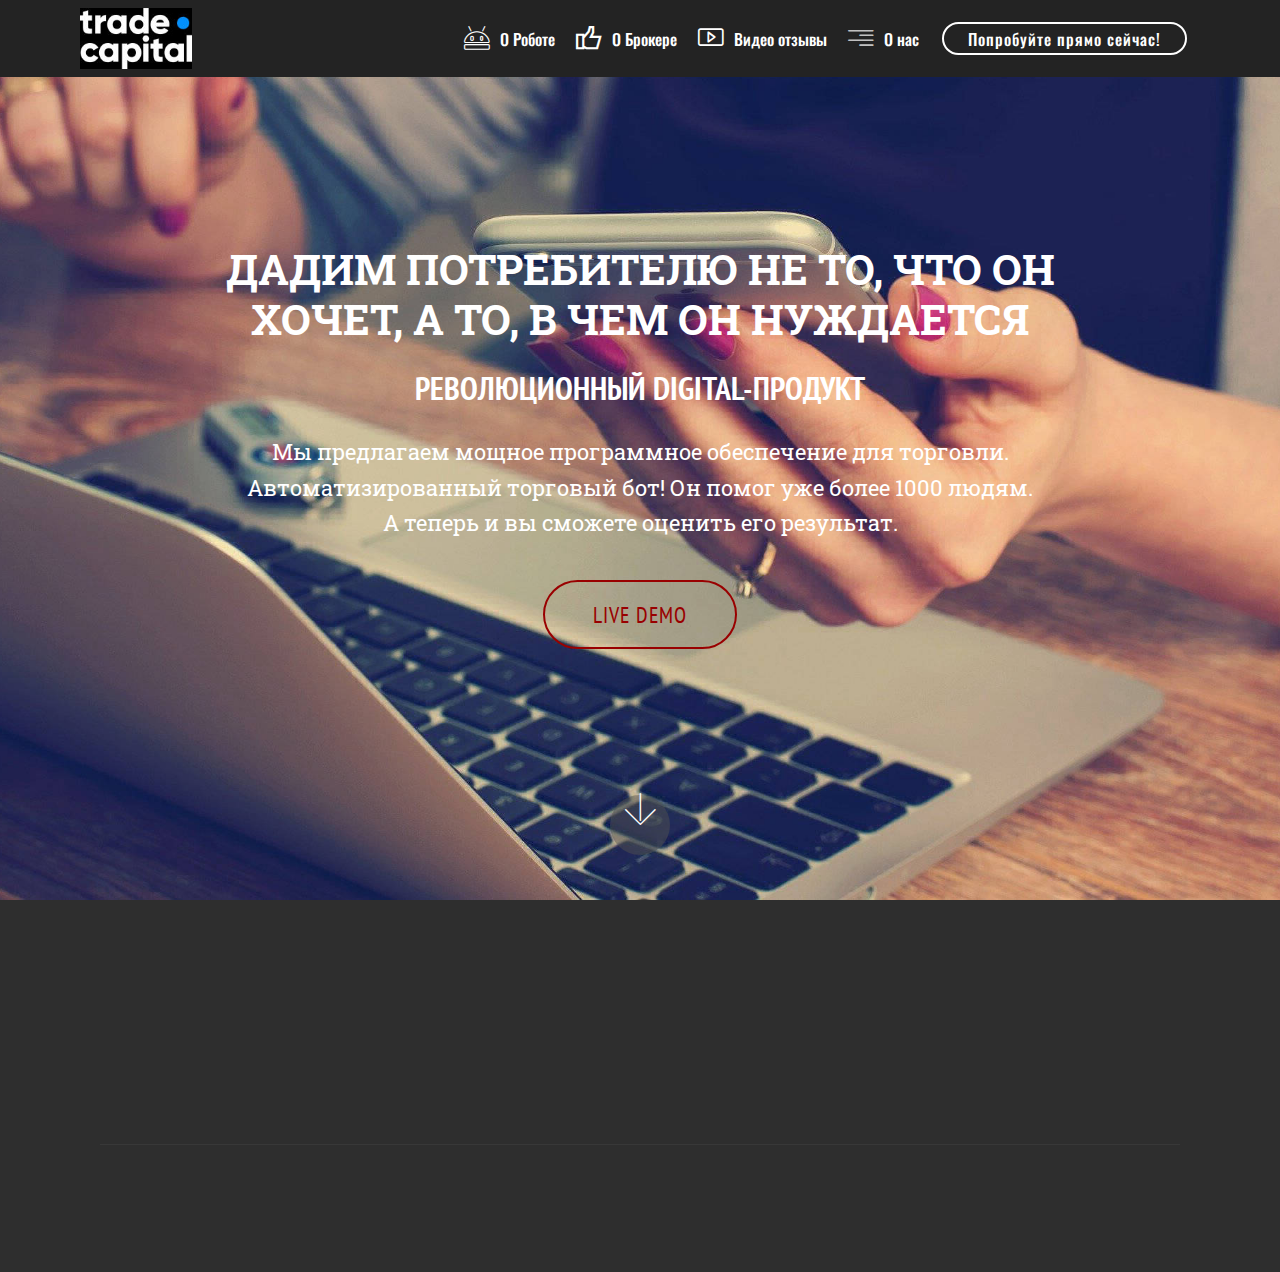
==== index.html @ 6e59c7d1 "create github pages" ====
<!DOCTYPE html>
<html  >
<head>
  <!-- Site made with Mobirise Website Builder v4.12.4, https://mobirise.com -->
  <meta charset="UTF-8">
  <meta http-equiv="X-UA-Compatible" content="IE=edge">
  <meta name="generator" content="Mobirise v4.12.4, mobirise.com">
  <meta name="viewport" content="width=device-width, initial-scale=1, minimum-scale=1">
  <link rel="shortcut icon" href="assets/images/photo-2020-07-11-23-34-25-128x70-3.png" type="image/x-icon">
  <meta name="description" content="">
  
  
  <title>Home</title>
  <link rel="stylesheet" href="assets/web/assets/mobirise-icons2/mobirise2.css">
  <link rel="stylesheet" href="assets/web/assets/mobirise-icons/mobirise-icons.css">
  <link rel="stylesheet" href="assets/web/assets/mobirise-icons-bold/mobirise-icons-bold.css">
  <link rel="stylesheet" href="assets/bootstrap/css/bootstrap.min.css">
  <link rel="stylesheet" href="assets/bootstrap/css/bootstrap-grid.min.css">
  <link rel="stylesheet" href="assets/bootstrap/css/bootstrap-reboot.min.css">
  <link rel="stylesheet" href="assets/animatecss/animate.min.css">
  <link rel="stylesheet" href="assets/tether/tether.min.css">
  <link rel="stylesheet" href="assets/dropdown/css/style.css">
  <link rel="stylesheet" href="assets/socicon/css/styles.css">
  <link rel="stylesheet" href="assets/theme/css/style.css">
  <link rel="preload" as="style" href="assets/mobirise/css/mbr-additional.css"><link rel="stylesheet" href="assets/mobirise/css/mbr-additional.css" type="text/css">
  
  
  
</head>
<body>
  <section class="menu cid-s4uQHjiRHX" once="menu" id="menu1-58">

    

    <nav class="navbar navbar-expand beta-menu navbar-dropdown align-items-center navbar-fixed-top navbar-toggleable-sm">
        <button class="navbar-toggler navbar-toggler-right" type="button" data-toggle="collapse" data-target="#navbarSupportedContent" aria-controls="navbarSupportedContent" aria-expanded="false" aria-label="Toggle navigation">
            <div class="hamburger">
                <span></span>
                <span></span>
                <span></span>
                <span></span>
            </div>
        </button>
        <div class="menu-logo">
            <div class="navbar-brand">
                <span class="navbar-logo">
                    <a href="TradeCapitalBot.html">
                         <img src="assets/images/photo-2020-07-12-11-11-20-164x89.jpg" alt="Mobirise" title="" style="height: 3.8rem;">
                    </a>
                </span>
                
            </div>
        </div>
        <div class="collapse navbar-collapse" id="navbarSupportedContent">
            <ul class="navbar-nav nav-dropdown" data-app-modern-menu="true"><li class="nav-item"><a class="nav-link link text-white display-4" href="О роботе.html" aria-expanded="false"><span class="mbri-android mbr-iconfont mbr-iconfont-btn" style="color: rgb(255, 255, 255);"></span>О Роботе</a></li><li class="nav-item"><a class="nav-link link text-white display-4" href="О Брокере.html" aria-expanded="false"><span class="mobi-mbri mobi-mbri-like mbr-iconfont mbr-iconfont-btn" style="color: rgb(255, 255, 255);"></span>О Брокере</a></li><li class="nav-item"><a class="nav-link link text-white display-4" href="Видео отзывы.html" aria-expanded="false"><span class="mbrib-video mbr-iconfont mbr-iconfont-btn"></span>Видео отзывы</a></li><li class="nav-item"><a class="nav-link link text-white display-4" href="о нас.html" aria-expanded="false"><span class="mbrib-align-right mbr-iconfont mbr-iconfont-btn" style="color: rgb(193, 193, 193);"></span>
                        
                        О нас</a></li></ul>
            <div class="navbar-buttons mbr-section-btn"><a class="btn btn-sm btn-white-outline display-4" href="https://t.me/Anton_Invest89">
                    
                    Попробуйте прямо сейчас!
                </a></div>
        </div>
    </nav>
</section>

<section class="engine"><a href="https://mobirise.info/k">develop your own website</a></section><section class="cid-qTkA127IK8 mbr-fullscreen" id="header2-1">

    

    

    <div class="container align-center">
        <div class="row justify-content-md-center">
            <div class="mbr-white col-md-10">
                <h1 class="mbr-section-title mbr-bold pb-3 mbr-fonts-style display-1">ДАДИМ ПОТРЕБИТЕЛЮ НЕ ТО, ЧТО ОН ХОЧЕТ, А ТО, В ЧЕМ ОН НУЖДАЕТСЯ<br></h1>
                <h3 class="mbr-section-subtitle align-center mbr-light pb-3 mbr-fonts-style display-2"><strong>РЕВОЛЮЦИОННЫЙ DIGITAL-ПРОДУКТ</strong></h3>
                <p class="mbr-text pb-3 mbr-fonts-style display-5">Мы предлагаем мощное программное обеспечение для торговли. Автоматизированный торговый бот! Он помог уже более 1000 людям.
<br>А теперь и вы сможете оценить его результат.</p>
                <div class="mbr-section-btn"><a class="btn btn-md btn-secondary-outline display-7" href="https://mobirise.com">LIVE DEMO</a></div>
            </div>
        </div>
    </div>
    <div class="mbr-arrow hidden-sm-down" aria-hidden="true">
        <a href="#next">
            <i class="mbri-down mbr-iconfont"></i>
        </a>
    </div>
</section>

<section class="cid-qTkAaeaxX5" id="footer1-2">

    

    

    <div class="container">
        <div class="media-container-row content text-white">
            <div class="col-12 col-md-3">
                <div class="media-wrap">
                    <a href="https://mobirise.com/">
                        <img src="assets/images/logo2.png" alt="Mobirise">
                    </a>
                </div>
            </div>
            <div class="col-12 col-md-3 mbr-fonts-style display-7">
                <h5 class="pb-3">
                    Address
                </h5>
                <p class="mbr-text">
                    1234 Street Name
                    <br>City, AA 99999
                </p>
            </div>
            <div class="col-12 col-md-3 mbr-fonts-style display-7">
                <h5 class="pb-3">
                    Contacts
                </h5>
                <p class="mbr-text">
                    Email: support@mobirise.com
                    <br>Phone: +1 (0) 000 0000 001
                    <br>Fax: +1 (0) 000 0000 002
                </p>
            </div>
            <div class="col-12 col-md-3 mbr-fonts-style display-7">
                <h5 class="pb-3">
                    Links
                </h5>
                <p class="mbr-text">
                    <a class="text-primary" href="https://mobirise.com/">Website builder</a>
                    <br><a class="text-primary" href="https://mobirise.com/mobirise-free-win.zip">Download for Windows</a>
                    <br><a class="text-primary" href="https://mobirise.com/mobirise-free-mac.zip">Download for Mac</a>
                </p>
            </div>
        </div>
        <div class="footer-lower">
            <div class="media-container-row">
                <div class="col-sm-12">
                    <hr>
                </div>
            </div>
            <div class="media-container-row mbr-white">
                <div class="col-sm-6 copyright">
                    <p class="mbr-text mbr-fonts-style display-7">
                        © Copyright 2020 Mobirise - All Rights Reserved
                    </p>
                </div>
                <div class="col-md-6">
                    <div class="social-list align-right">
                        <div class="soc-item">
                            <a href="https://twitter.com/mobirise" target="_blank">
                                <span class="socicon-twitter socicon mbr-iconfont mbr-iconfont-social"></span>
                            </a>
                        </div>
                        <div class="soc-item">
                            <a href="https://www.facebook.com/pages/Mobirise/1616226671953247" target="_blank">
                                <span class="socicon-facebook socicon mbr-iconfont mbr-iconfont-social"></span>
                            </a>
                        </div>
                        <div class="soc-item">
                            <a href="https://www.youtube.com/c/mobirise" target="_blank">
                                <span class="socicon-youtube socicon mbr-iconfont mbr-iconfont-social"></span>
                            </a>
                        </div>
                        <div class="soc-item">
                            <a href="https://instagram.com/mobirise" target="_blank">
                                <span class="socicon-instagram socicon mbr-iconfont mbr-iconfont-social"></span>
                            </a>
                        </div>
                        <div class="soc-item">
                            <a href="https://plus.google.com/u/0/+Mobirise" target="_blank">
                                <span class="socicon-googleplus socicon mbr-iconfont mbr-iconfont-social"></span>
                            </a>
                        </div>
                        <div class="soc-item">
                            <a href="https://www.behance.net/Mobirise" target="_blank">
                                <span class="socicon-behance socicon mbr-iconfont mbr-iconfont-social"></span>
                            </a>
                        </div>
                    </div>
                </div>
            </div>
        </div>
    </div>
</section>


  <script src="assets/web/assets/jquery/jquery.min.js"></script>
  <script src="assets/popper/popper.min.js"></script>
  <script src="assets/bootstrap/js/bootstrap.min.js"></script>
  <script src="assets/tether/tether.min.js"></script>
  <script src="assets/dropdown/js/nav-dropdown.js"></script>
  <script src="assets/dropdown/js/navbar-dropdown.js"></script>
  <script src="assets/touchswipe/jquery.touch-swipe.min.js"></script>
  <script src="assets/smoothscroll/smooth-scroll.js"></script>
  <script src="assets/viewportchecker/jquery.viewportchecker.js"></script>
  <script src="assets/theme/js/script.js"></script>
  
  
  <input name="animation" type="hidden">
  </body>
</html>
---- assets/web/assets/mobirise-icons2/mobirise2.css ----
@font-face {
  font-family: 'Moririse2';
  font-display: swap;
  src:  url('mobirise2.eot?f2bix4');
  src:  url('mobirise2.eot?f2bix4#iefix') format('embedded-opentype'),
    url('mobirise2.ttf?f2bix4') format('truetype'),
    url('mobirise2.woff?f2bix4') format('woff'),
    url('mobirise2.svg?f2bix4#mobirise2') format('svg');
  font-weight: normal;
  font-style: normal;
}

[class^="mobi-"], [class*=" mobi-"] {
  /* use !important to prevent issues with browser extensions that change fonts */
  font-family: 'Moririse2' !important;
  speak: none;
  font-style: normal;
  font-weight: normal;
  font-variant: normal;
  text-transform: none;
  line-height: 1;

  /* Better Font Rendering =========== */
  -webkit-font-smoothing: antialiased;
  -moz-osx-font-smoothing: grayscale;
}

.mobi-mbri-add-submenu:before {
  content: "\e900";
}
.mobi-mbri-alert:before {
  content: "\e901";
}
.mobi-mbri-align-center:before {
  content: "\e902";
}
.mobi-mbri-align-justify:before {
  content: "\e903";
}
.mobi-mbri-align-left:before {
  content: "\e904";
}
.mobi-mbri-align-right:before {
  content: "\e905";
}
.mobi-mbri-android:before {
  content: "\e906";
}
.mobi-mbri-apple:before {
  content: "\e907";
}
.mobi-mbri-arrow-down:before {
  content: "\e908";
}
.mobi-mbri-arrow-next:before {
  content: "\e909";
}
.mobi-mbri-arrow-prev:before {
  content: "\e90a";
}
.mobi-mbri-arrow-up:before {
  content: "\e90b";
}
.mobi-mbri-bold:before {
  content: "\e90c";
}
.mobi-mbri-bookmark:before {
  content: "\e90d";
}
.mobi-mbri-bootstrap:before {
  content: "\e90e";
}
.mobi-mbri-briefcase:before {
  content: "\e90f";
}
.mobi-mbri-browse:before {
  content: "\e910";
}
.mobi-mbri-bulleted-list:before {
  content: "\e911";
}
.mobi-mbri-calendar:before {
  content: "\e912";
}
.mobi-mbri-camera:before {
  content: "\e913";
}
.mobi-mbri-cart-add:before {
  content: "\e914";
}
.mobi-mbri-cart-full:before {
  content: "\e915";
}
.mobi-mbri-cash:before {
  content: "\e916";
}
.mobi-mbri-change-style:before {
  content: "\e917";
}
.mobi-mbri-chat:before {
  content: "\e918";
}
.mobi-mbri-clock:before {
  content: "\e919";
}
.mobi-mbri-close:before {
  content: "\e91a";
}
.mobi-mbri-cloud:before {
  content: "\e91b";
}
.mobi-mbri-code:before {
  content: "\e91c";
}
.mobi-mbri-contact-form:before {
  content: "\e91d";
}
.mobi-mbri-credit-card:before {
  content: "\e91e";
}
.mobi-mbri-cursor-click:before {
  content: "\e91f";
}
.mobi-mbri-cust-feedback:before {
  content: "\e920";
}
.mobi-mbri-database:before {
  content: "\e921";
}
.mobi-mbri-delivery:before {
  content: "\e922";
}
.mobi-mbri-desktop:before {
  content: "\e923";
}
.mobi-mbri-devices:before {
  content: "\e924";
}
.mobi-mbri-down:before {
  content: "\e925";
}
.mobi-mbri-download-2:before {
  content: "\e926";
}
.mobi-mbri-download:before {
  content: "\e927";
}
.mobi-mbri-drag-n-drop-2:before {
  content: "\e928";
}
.mobi-mbri-drag-n-drop:before {
  content: "\e929";
}
.mobi-mbri-edit-2:before {
  content: "\e92a";
}
.mobi-mbri-edit:before {
  content: "\e92b";
}
.mobi-mbri-error:before {
  content: "\e92c";
}
.mobi-mbri-extension:before {
  content: "\e92d";
}
.mobi-mbri-features:before {
  content: "\e92e";
}
.mobi-mbri-file:before {
  content: "\e92f";
}
.mobi-mbri-flag:before {
  content: "\e930";
}
.mobi-mbri-folder:before {
  content: "\e931";
}
.mobi-mbri-gift:before {
  content: "\e932";
}
.mobi-mbri-github:before {
  content: "\e933";
}
.mobi-mbri-globe-2:before {
  content: "\e934";
}
.mobi-mbri-globe:before {
  content: "\e935";
}
.mobi-mbri-growing-chart:before {
  content: "\e936";
}
.mobi-mbri-hearth:before {
  content: "\e937";
}
.mobi-mbri-help:before {
  content: "\e938";
}
.mobi-mbri-home:before {
  content: "\e939";
}
.mobi-mbri-hot-cup:before {
  content: "\e93a";
}
.mobi-mbri-idea:before {
  content: "\e93b";
}
.mobi-mbri-image-gallery:before {
  content: "\e93c";
}
.mobi-mbri-image-slider:before {
  content: "\e93d";
}
.mobi-mbri-info:before {
  content: "\e93e";
}
.mobi-mbri-italic:before {
  content: "\e93f";
}
.mobi-mbri-key:before {
  content: "\e940";
}
.mobi-mbri-laptop:before {
  content: "\e941";
}
.mobi-mbri-layers:before {
  content: "\e942";
}
.mobi-mbri-left-right:before {
  content: "\e943";
}
.mobi-mbri-left:before {
  content: "\e944";
}
.mobi-mbri-letter:before {
  content: "\e945";
}
.mobi-mbri-like:before {
  content: "\e946";
}
.mobi-mbri-link:before {
  content: "\e947";
}
.mobi-mbri-lock:before {
  content: "\e948";
}
.mobi-mbri-login:before {
  content: "\e949";
}
.mobi-mbri-logout:before {
  content: "\e94a";
}
.mobi-mbri-magic-stick:before {
  content: "\e94b";
}
.mobi-mbri-map-pin:before {
  content: "\e94c";
}
.mobi-mbri-menu:before {
  content: "\e94d";
}
.mobi-mbri-mobile-2:before {
  content: "\e94e";
}
.mobi-mbri-mobile-horizontal:before {
  content: "\e94f";
}
.mobi-mbri-mobile:before {
  content: "\e950";
}
.mobi-mbri-mobirise:before {
  content: "\e951";
}
.mobi-mbri-more-horizontal:before {
  content: "\e952";
}
.mobi-mbri-more-vertical:before {
  content: "\e953";
}
.mobi-mbri-music:before {
  content: "\e954";
}
.mobi-mbri-new-file:before {
  content: "\e955";
}
.mobi-mbri-numbered-list:before {
  content: "\e956";
}
.mobi-mbri-opened-folder:before {
  content: "\e957";
}
.mobi-mbri-pages:before {
  content: "\e958";
}
.mobi-mbri-paper-plane:before {
  content: "\e959";
}
.mobi-mbri-paperclip:before {
  content: "\e95a";
}
.mobi-mbri-phone:before {
  content: "\e95b";
}
.mobi-mbri-photo:before {
  content: "\e95c";
}
.mobi-mbri-photos:before {
  content: "\e95d";
}
.mobi-mbri-pin:before {
  content: "\e95e";
}
.mobi-mbri-play:before {
  content: "\e95f";
}
.mobi-mbri-plus:before {
  content: "\e960";
}
.mobi-mbri-preview:before {
  content: "\e961";
}
.mobi-mbri-print:before {
  content: "\e962";
}
.mobi-mbri-protect:before {
  content: "\e963";
}
.mobi-mbri-question:before {
  content: "\e964";
}
.mobi-mbri-quote-left:before {
  content: "\e965";
}
.mobi-mbri-quote-right:before {
  content: "\e966";
}
.mobi-mbri-redo:before {
  content: "\e967";
}
.mobi-mbri-refresh:before {
  content: "\e968";
}
.mobi-mbri-responsive-2:before {
  content: "\e969";
}
.mobi-mbri-responsive:before {
  content: "\e96a";
}
.mobi-mbri-right:before {
  content: "\e96b";
}
.mobi-mbri-rocket:before {
  content: "\e96c";
}
.mobi-mbri-sad-face:before {
  content: "\e96d";
}
.mobi-mbri-sale:before {
  content: "\e96e";
}
.mobi-mbri-save:before {
  content: "\e96f";
}
.mobi-mbri-search:before {
  content: "\e970";
}
.mobi-mbri-setting-2:before {
  content: "\e971";
}
.mobi-mbri-setting-3:before {
  content: "\e972";
}
.mobi-mbri-setting:before {
  content: "\e973";
}
.mobi-mbri-share:before {
  content: "\e974";
}
.mobi-mbri-shopping-bag:before {
  content: "\e975";
}
.mobi-mbri-shopping-basket:before {
  content: "\e976";
}
.mobi-mbri-shopping-cart:before {
  content: "\e977";
}
.mobi-mbri-sites:before {
  content: "\e978";
}
.mobi-mbri-smile-face:before {
  content: "\e979";
}
.mobi-mbri-speed:before {
  content: "\e97a";
}
.mobi-mbri-star:before {
  content: "\e97b";
}
.mobi-mbri-success:before {
  content: "\e97c";
}
.mobi-mbri-sun:before {
  content: "\e97d";
}
.mobi-mbri-sun2:before {
  content: "\e97e";
}
.mobi-mbri-tablet-vertical:before {
  content: "\e97f";
}
.mobi-mbri-tablet:before {
  content: "\e980";
}
.mobi-mbri-target:before {
  content: "\e981";
}
.mobi-mbri-timer:before {
  content: "\e982";
}
.mobi-mbri-to-ftp:before {
  content: "\e983";
}
.mobi-mbri-to-local-drive:before {
  content: "\e984";
}
.mobi-mbri-touch-swipe:before {
  content: "\e985";
}
.mobi-mbri-touch:before {
  content: "\e986";
}
.mobi-mbri-trash:before {
  content: "\e987";
}
.mobi-mbri-underline:before {
  content: "\e988";
}
.mobi-mbri-undo:before {
  content: "\e989";
}
.mobi-mbri-unlink:before {
  content: "\e98a";
}
.mobi-mbri-unlock:before {
  content: "\e98b";
}
.mobi-mbri-up-down:before {
  content: "\e98c";
}
.mobi-mbri-up:before {
  content: "\e98d";
}
.mobi-mbri-update:before {
  content: "\e98e";
}
.mobi-mbri-upload-2:before {
  content: "\e98f";
}
.mobi-mbri-upload:before {
  content: "\e990";
}
.mobi-mbri-user-2:before {
  content: "\e991";
}
.mobi-mbri-user:before {
  content: "\e992";
}
.mobi-mbri-users:before {
  content: "\e993";
}
.mobi-mbri-video-play:before {
  content: "\e994";
}
.mobi-mbri-video:before {
  content: "\e995";
}
.mobi-mbri-watch:before {
  content: "\e996";
}
.mobi-mbri-website-theme-2:before {
  content: "\e997";
}
.mobi-mbri-website-theme:before {
  content: "\e998";
}
.mobi-mbri-wifi:before {
  content: "\e999";
}
.mobi-mbri-windows:before {
  content: "\e99a";
}
.mobi-mbri-zoom-in:before {
  content: "\e99b";
}
.mobi-mbri-zoom-out:before {
  content: "\e99c";
}
---- assets/web/assets/mobirise-icons/mobirise-icons.css ----
@font-face {
  font-family: 'MobiriseIcons';
  src:  url('mobirise-icons.eot?spat4u');
  src:  url('mobirise-icons.eot?spat4u#iefix') format('embedded-opentype'),
    url('mobirise-icons.ttf?spat4u') format('truetype'),
    url('mobirise-icons.woff?spat4u') format('woff'),
    url('mobirise-icons.svg?spat4u#MobiriseIcons') format('svg');
  font-weight: normal;
  font-style: normal;
  font-display: swap;
}

[class^="mbri-"], [class*=" mbri-"] {
  /* use !important to prevent issues with browser extensions that change fonts */
  font-family: MobiriseIcons !important;
  speak: none;
  font-style: normal;
  font-weight: normal;
  font-variant: normal;
  text-transform: none;
  line-height: 1;

  /* Better Font Rendering =========== */
  -webkit-font-smoothing: antialiased;
  -moz-osx-font-smoothing: grayscale;
}

.mbri-add-submenu:before {
  content: "\e900";
}
.mbri-alert:before {
  content: "\e901";
}
.mbri-align-center:before {
  content: "\e902";
}
.mbri-align-justify:before {
  content: "\e903";
}
.mbri-align-left:before {
  content: "\e904";
}
.mbri-align-right:before {
  content: "\e905";
}
.mbri-android:before {
  content: "\e906";
}
.mbri-apple:before {
  content: "\e907";
}
.mbri-arrow-down:before {
  content: "\e908";
}
.mbri-arrow-next:before {
  content: "\e909";
}
.mbri-arrow-prev:before {
  content: "\e90a";
}
.mbri-arrow-up:before {
  content: "\e90b";
}
.mbri-bold:before {
  content: "\e90c";
}
.mbri-bookmark:before {
  content: "\e90d";
}
.mbri-bootstrap:before {
  content: "\e90e";
}
.mbri-briefcase:before {
  content: "\e90f";
}
.mbri-browse:before {
  content: "\e910";
}
.mbri-bulleted-list:before {
  content: "\e911";
}
.mbri-calendar:before {
  content: "\e912";
}
.mbri-camera:before {
  content: "\e913";
}
.mbri-cart-add:before {
  content: "\e914";
}
.mbri-cart-full:before {
  content: "\e915";
}
.mbri-cash:before {
  content: "\e916";
}
.mbri-change-style:before {
  content: "\e917";
}
.mbri-chat:before {
  content: "\e918";
}
.mbri-clock:before {
  content: "\e919";
}
.mbri-close:before {
  content: "\e91a";
}
.mbri-cloud:before {
  content: "\e91b";
}
.mbri-code:before {
  content: "\e91c";
}
.mbri-contact-form:before {
  content: "\e91d";
}
.mbri-credit-card:before {
  content: "\e91e";
}
.mbri-cursor-click:before {
  content: "\e91f";
}
.mbri-cust-feedback:before {
  content: "\e920";
}
.mbri-database:before {
  content: "\e921";
}
.mbri-delivery:before {
  content: "\e922";
}
.mbri-desktop:before {
  content: "\e923";
}
.mbri-devices:before {
  content: "\e924";
}
.mbri-down:before {
  content: "\e925";
}
.mbri-download:before {
  content: "\e989";
}
.mbri-drag-n-drop:before {
  content: "\e927";
}
.mbri-drag-n-drop2:before {
  content: "\e928";
}
.mbri-edit:before {
  content: "\e929";
}
.mbri-edit2:before {
  content: "\e92a";
}
.mbri-error:before {
  content: "\e92b";
}
.mbri-extension:before {
  content: "\e92c";
}
.mbri-features:before {
  content: "\e92d";
}
.mbri-file:before {
  content: "\e92e";
}
.mbri-flag:before {
  content: "\e92f";
}
.mbri-folder:before {
  content: "\e930";
}
.mbri-gift:before {
  content: "\e931";
}
.mbri-github:before {
  content: "\e932";
}
.mbri-globe:before {
  content: "\e933";
}
.mbri-globe-2:before {
  content: "\e934";
}
.mbri-growing-chart:before {
  content: "\e935";
}
.mbri-hearth:before {
  content: "\e936";
}
.mbri-help:before {
  content: "\e937";
}
.mbri-home:before {
  content: "\e938";
}
.mbri-hot-cup:before {
  content: "\e939";
}
.mbri-idea:before {
  content: "\e93a";
}
.mbri-image-gallery:before {
  content: "\e93b";
}
.mbri-image-slider:before {
  content: "\e93c";
}
.mbri-info:before {
  content: "\e93d";
}
.mbri-italic:before {
  content: "\e93e";
}
.mbri-key:before {
  content: "\e93f";
}
.mbri-laptop:before {
  content: "\e940";
}
.mbri-layers:before {
  content: "\e941";
}
.mbri-left-right:before {
  content: "\e942";
}
.mbri-left:before {
  content: "\e943";
}
.mbri-letter:before {
  content: "\e944";
}
.mbri-like:before {
  content: "\e945";
}
.mbri-link:before {
  content: "\e946";
}
.mbri-lock:before {
  content: "\e947";
}
.mbri-login:before {
  content: "\e948";
}
.mbri-logout:before {
  content: "\e949";
}
.mbri-magic-stick:before {
  content: "\e94a";
}
.mbri-map-pin:before {
  content: "\e94b";
}
.mbri-menu:before {
  content: "\e94c";
}
.mbri-mobile:before {
  content: "\e94d";
}
.mbri-mobile2:before {
  content: "\e94e";
}
.mbri-mobirise:before {
  content: "\e94f";
}
.mbri-more-horizontal:before {
  content: "\e950";
}
.mbri-more-vertical:before {
  content: "\e951";
}
.mbri-music:before {
  content: "\e952";
}
.mbri-new-file:before {
  content: "\e953";
}
.mbri-numbered-list:before {
  content: "\e954";
}
.mbri-opened-folder:before {
  content: "\e955";
}
.mbri-pages:before {
  content: "\e956";
}
.mbri-paper-plane:before {
  content: "\e957";
}
.mbri-paperclip:before {
  content: "\e958";
}
.mbri-photo:before {
  content: "\e959";
}
.mbri-photos:before {
  content: "\e95a";
}
.mbri-pin:before {
  content: "\e95b";
}
.mbri-play:before {
  content: "\e95c";
}
.mbri-plus:before {
  content: "\e95d";
}
.mbri-preview:before {
  content: "\e95e";
}
.mbri-print:before {
  content: "\e95f";
}
.mbri-protect:before {
  content: "\e960";
}
.mbri-question:before {
  content: "\e961";
}
.mbri-quote-left:before {
  content: "\e962";
}
.mbri-quote-right:before {
  content: "\e963";
}
.mbri-refresh:before {
  content: "\e964";
}
.mbri-responsive:before {
  content: "\e965";
}
.mbri-right:before {
  content: "\e966";
}
.mbri-rocket:before {
  content: "\e967";
}
.mbri-sad-face:before {
  content: "\e968";
}
.mbri-sale:before {
  content: "\e969";
}
.mbri-save:before {
  content: "\e96a";
}
.mbri-search:before {
  content: "\e96b";
}
.mbri-setting:before {
  content: "\e96c";
}
.mbri-setting2:before {
  content: "\e96d";
}
.mbri-setting3:before {
  content: "\e96e";
}
.mbri-share:before {
  content: "\e96f";
}
.mbri-shopping-bag:before {
  content: "\e970";
}
.mbri-shopping-basket:before {
  content: "\e971";
}
.mbri-shopping-cart:before {
  content: "\e972";
}
.mbri-sites:before {
  content: "\e973";
}
.mbri-smile-face:before {
  content: "\e974";
}
.mbri-speed:before {
  content: "\e975";
}
.mbri-star:before {
  content: "\e976";
}
.mbri-success:before {
  content: "\e977";
}
.mbri-sun:before {
  content: "\e978";
}
.mbri-sun2:before {
  content: "\e979";
}
.mbri-tablet:before {
  content: "\e97a";
}
.mbri-tablet-vertical:before {
  content: "\e97b";
}
.mbri-target:before {
  content: "\e97c";
}
.mbri-timer:before {
  content: "\e97d";
}
.mbri-to-ftp:before {
  content: "\e97e";
}
.mbri-to-local-drive:before {
  content: "\e97f";
}
.mbri-touch-swipe:before {
  content: "\e980";
}
.mbri-touch:before {
  content: "\e981";
}
.mbri-trash:before {
  content: "\e982";
}
.mbri-underline:before {
  content: "\e983";
}
.mbri-unlink:before {
  content: "\e984";
}
.mbri-unlock:before {
  content: "\e985";
}
.mbri-up-down:before {
  content: "\e986";
}
.mbri-up:before {
  content: "\e987";
}
.mbri-update:before {
  content: "\e988";
}
.mbri-upload:before {
 content: "\e926"; 
}
.mbri-user:before {
  content: "\e98a";
}
.mbri-user2:before {
  content: "\e98b";
}
.mbri-users:before {
  content: "\e98c";
}
.mbri-video:before {
  content: "\e98d";
}
.mbri-video-play:before {
  content: "\e98e";
}
.mbri-watch:before {
  content: "\e98f";
}
.mbri-website-theme:before {
  content: "\e990";
}
.mbri-wifi:before {
  content: "\e991";
}
.mbri-windows:before {
  content: "\e992";
}
.mbri-zoom-out:before {
  content: "\e993";
}
.mbri-redo:before {
  content: "\e994";
}
.mbri-undo:before {
  content: "\e995";
}
---- assets/web/assets/mobirise-icons-bold/mobirise-icons-bold.css ----
@font-face {
  font-family: 'mobirise-icons-bold';
  font-display: swap;
  src:  url('mobirise-icons-bold.eot?m1l4yr');
  src:  url('mobirise-icons-bold.eot?m1l4yr#iefix') format('embedded-opentype'),
    url('mobirise-icons-bold.ttf?m1l4yr') format('truetype'),
    url('mobirise-icons-bold.woff?m1l4yr') format('woff'),
    url('mobirise-icons-bold.svg?m1l4yr#mobirise-icons-bold') format('svg');
  font-weight: normal;
  font-style: normal;
}

[class^="mbrib-"], [class*="mbrib-"] {
  /* use !important to prevent issues with browser extensions that change fonts */
  font-family: 'mobirise-icons-bold' !important;
  speak: none;
  font-style: normal;
  font-weight: normal;
  font-variant: normal;
  text-transform: none;
  line-height: 1;

  /* Better Font Rendering =========== */
  -webkit-font-smoothing: antialiased;
  -moz-osx-font-smoothing: grayscale;
}

.mbrib-add-submenu:before {
  content: "\e900";
}
.mbrib-alert:before {
  content: "\e901";
}
.mbrib-align-center:before {
  content: "\e902";
}
.mbrib-align-justify:before {
  content: "\e903";
}
.mbrib-align-left:before {
  content: "\e904";
}
.mbrib-align-right:before {
  content: "\e905";
}
.mbrib-android:before {
  content: "\e906";
}
.mbrib-apple:before {
  content: "\e907";
}
.mbrib-arrow-down:before {
  content: "\e908";
}
.mbrib-arrow-next:before {
  content: "\e909";
}
.mbrib-arrow-prev:before {
  content: "\e90a";
}
.mbrib-arrow-up:before {
  content: "\e90b";
}
.mbrib-bold:before {
  content: "\e90c";
}
.mbrib-bookmark:before {
  content: "\e90d";
}
.mbrib-bootstrap:before {
  content: "\e90e";
}
.mbrib-briefcase:before {
  content: "\e90f";
}
.mbrib-browse:before {
  content: "\e910";
}
.mbrib-bulleted-list:before {
  content: "\e911";
}
.mbrib-calendar:before {
  content: "\e912";
}
.mbrib-camera:before {
  content: "\e913";
}
.mbrib-cart-add:before {
  content: "\e914";
}
.mbrib-cart-full:before {
  content: "\e915";
}
.mbrib-cash:before {
  content: "\e916";
}
.mbrib-change-style:before {
  content: "\e917";
}
.mbrib-chat:before {
  content: "\e918";
}
.mbrib-clock:before {
  content: "\e919";
}
.mbrib-close:before {
  content: "\e91a";
}
.mbrib-cloud:before {
  content: "\e91b";
}
.mbrib-code:before {
  content: "\e91c";
}
.mbrib-contact-form:before {
  content: "\e91d";
}
.mbrib-credit-card:before {
  content: "\e91e";
}
.mbrib-cursor-click:before {
  content: "\e91f";
}
.mbrib-cust-feedback:before {
  content: "\e920";
}
.mbrib-database:before {
  content: "\e921";
}
.mbrib-delivery:before {
  content: "\e922";
}
.mbrib-desktop:before {
  content: "\e923";
}
.mbrib-devices:before {
  content: "\e924";
}
.mbrib-down:before {
  content: "\e925";
}
.mbrib-download:before {
  content: "\e926";
}
.mbrib-drag-n-drop:before {
  content: "\e927";
}
.mbrib-drag-n-drop2:before {
  content: "\e928";
}
.mbrib-edit:before {
  content: "\e929";
}
.mbrib-edit2:before {
  content: "\e92a";
}
.mbrib-error:before {
  content: "\e92b";
}
.mbrib-extension:before {
  content: "\e92c";
}
.mbrib-features:before {
  content: "\e92d";
}
.mbrib-file:before {
  content: "\e92e";
}
.mbrib-flag:before {
  content: "\e92f";
}
.mbrib-folder:before {
  content: "\e930";
}
.mbrib-gift:before {
  content: "\e931";
}
.mbrib-github:before {
  content: "\e932";
}
.mbrib-globe-2:before {
  content: "\e933";
}
.mbrib-globe:before {
  content: "\e934";
}
.mbrib-growing-chart:before {
  content: "\e935";
}
.mbrib-hearth:before {
  content: "\e936";
}
.mbrib-help:before {
  content: "\e937";
}
.mbrib-home:before {
  content: "\e938";
}
.mbrib-hot-cup:before {
  content: "\e939";
}
.mbrib-idea:before {
  content: "\e93a";
}
.mbrib-image-gallery:before {
  content: "\e93b";
}
.mbrib-image-slider:before {
  content: "\e93c";
}
.mbrib-info:before {
  content: "\e93d";
}
.mbrib-italic:before {
  content: "\e93e";
}
.mbrib-key:before {
  content: "\e93f";
}
.mbrib-laptop:before {
  content: "\e940";
}
.mbrib-layers:before {
  content: "\e941";
}
.mbrib-left-right:before {
  content: "\e942";
}
.mbrib-left:before {
  content: "\e943";
}
.mbrib-letter:before {
  content: "\e944";
}
.mbrib-like:before {
  content: "\e945";
}
.mbrib-link:before {
  content: "\e946";
}
.mbrib-lock:before {
  content: "\e947";
}
.mbrib-login:before {
  content: "\e948";
}
.mbrib-logout:before {
  content: "\e949";
}
.mbrib-magic-stick:before {
  content: "\e94a";
}
.mbrib-map-pin:before {
  content: "\e94b";
}
.mbrib-menu:before {
  content: "\e94c";
}
.mbrib-mobile:before {
  content: "\e94d";
}
.mbrib-mobile2:before {
  content: "\e94e";
}
.mbrib-mobirise:before {
  content: "\e94f";
}
.mbrib-more-horizontal:before {
  content: "\e950";
}
.mbrib-more-vertical:before {
  content: "\e951";
}
.mbrib-music:before {
  content: "\e952";
}
.mbrib-new-file:before {
  content: "\e953";
}
.mbrib-numbered-list:before {
  content: "\e954";
}
.mbrib-opened-folder:before {
  content: "\e955";
}
.mbrib-pages:before {
  content: "\e956";
}
.mbrib-paper-plane:before {
  content: "\e957";
}
.mbrib-paperclip:before {
  content: "\e958";
}
.mbrib-photo:before {
  content: "\e959";
}
.mbrib-photos:before {
  content: "\e95a";
}
.mbrib-pin:before {
  content: "\e95b";
}
.mbrib-play:before {
  content: "\e95c";
}
.mbrib-plus:before {
  content: "\e95d";
}
.mbrib-preview:before {
  content: "\e95e";
}
.mbrib-print:before {
  content: "\e95f";
}
.mbrib-protect:before {
  content: "\e960";
}
.mbrib-question:before {
  content: "\e961";
}
.mbrib-quote-left:before {
  content: "\e962";
}
.mbrib-quote-right:before {
  content: "\e963";
}
.mbrib-redo:before {
  content: "\e964";
}
.mbrib-refresh:before {
  content: "\e965";
}
.mbrib-responsive:before {
  content: "\e966";
}
.mbrib-right:before {
  content: "\e967";
}
.mbrib-rocket:before {
  content: "\e968";
}
.mbrib-sad-face:before {
  content: "\e969";
}
.mbrib-sale:before {
  content: "\e96a";
}
.mbrib-save:before {
  content: "\e96b";
}
.mbrib-search:before {
  content: "\e96c";
}
.mbrib-setting:before {
  content: "\e96d";
}
.mbrib-setting2:before {
  content: "\e96e";
}
.mbrib-setting3:before {
  content: "\e96f";
}
.mbrib-share:before {
  content: "\e970";
}
.mbrib-shopping-bag:before {
  content: "\e971";
}
.mbrib-shopping-basket:before {
  content: "\e972";
}
.mbrib-shopping-cart:before {
  content: "\e973";
}
.mbrib-sites:before {
  content: "\e974";
}
.mbrib-smile-face:before {
  content: "\e975";
}
.mbrib-speed:before {
  content: "\e976";
}
.mbrib-star:before {
  content: "\e977";
}
.mbrib-success:before {
  content: "\e978";
}
.mbrib-sun:before {
  content: "\e979";
}
.mbrib-sun2:before {
  content: "\e97a";
}
.mbrib-tablet-vertical:before {
  content: "\e97b";
}
.mbrib-tablet:before {
  content: "\e97c";
}
.mbrib-target:before {
  content: "\e97d";
}
.mbrib-timer:before {
  content: "\e97e";
}
.mbrib-to-ftp:before {
  content: "\e97f";
}
.mbrib-to-local-drive:before {
  content: "\e980";
}
.mbrib-touch-swipe:before {
  content: "\e981";
}
.mbrib-touch:before {
  content: "\e982";
}
.mbrib-trash:before {
  content: "\e983";
}
.mbrib-underline:before {
  content: "\e984";
}
.mbrib-undo:before {
  content: "\e985";
}
.mbrib-unlink:before {
  content: "\e986";
}
.mbrib-unlock:before {
  content: "\e987";
}
.mbrib-up-down:before {
  content: "\e988";
}
.mbrib-up:before {
  content: "\e989";
}
.mbrib-update:before {
  content: "\e98a";
}
.mbrib-upload:before {
  content: "\e98b";
}
.mbrib-user:before {
  content: "\e98c";
}
.mbrib-user2:before {
  content: "\e98d";
}
.mbrib-users:before {
  content: "\e98e";
}
.mbrib-video-play:before {
  content: "\e98f";
}
.mbrib-video:before {
  content: "\e990";
}
.mbrib-watch:before {
  content: "\e991";
}
.mbrib-website-theme:before {
  content: "\e992";
}
.mbrib-wifi:before {
  content: "\e993";
}
.mbrib-windows:before {
  content: "\e994";
}
.mbrib-zoom-out:before {
  content: "\e995";
}
---- assets/dropdown/css/style.css ----
.navbar-dropdown {
  left: 0;
  padding: 0;
  position: absolute;
  right: 0;
  top: 0;
  transition: all 0.45s ease;
  z-index: 1030;
  background: #282828; }
  .navbar-dropdown .navbar-logo {
    margin-right: 0.8rem;
    transition: margin 0.3s ease-in-out;
    vertical-align: middle; }
    .navbar-dropdown .navbar-logo img {
      height: 3.125rem;
      transition: all 0.3s ease-in-out; }
    .navbar-dropdown .navbar-logo.mbr-iconfont {
      font-size: 3.125rem;
      line-height: 3.125rem; }
  .navbar-dropdown .navbar-caption {
    font-weight: 700;
    white-space: normal;
    vertical-align: -4px;
    line-height: 3.125rem !important; }
    .navbar-dropdown .navbar-caption, .navbar-dropdown .navbar-caption:hover {
      color: inherit;
      text-decoration: none; }
  .navbar-dropdown .mbr-iconfont + .navbar-caption {
    vertical-align: -1px; }
  .navbar-dropdown.navbar-fixed-top {
    position: fixed; }
  .navbar-dropdown .navbar-brand span {
    vertical-align: -4px; }
  .navbar-dropdown.bg-color.transparent {
    background: none; }
  .navbar-dropdown.navbar-short .navbar-brand {
    padding: 0.625rem 0; }
    .navbar-dropdown.navbar-short .navbar-brand span {
      vertical-align: -1px; }
  .navbar-dropdown.navbar-short .navbar-caption {
    line-height: 2.375rem !important;
    vertical-align: -2px; }
  .navbar-dropdown.navbar-short .navbar-logo {
    margin-right: 0.5rem; }
    .navbar-dropdown.navbar-short .navbar-logo img {
      height: 2.375rem; }
    .navbar-dropdown.navbar-short .navbar-logo.mbr-iconfont {
      font-size: 2.375rem;
      line-height: 2.375rem; }
  .navbar-dropdown.navbar-short .mbr-table-cell {
    height: 3.625rem; }
  .navbar-dropdown .navbar-close {
    left: 0.6875rem;
    position: fixed;
    top: 0.75rem;
    z-index: 1000; }
  .navbar-dropdown .hamburger-icon {
    content: "";
    display: inline-block;
    vertical-align: middle;
    width: 16px;
    -webkit-box-shadow: 0 -6px 0 1px #282828,0 0 0 1px #282828,0 6px 0 1px #282828;
    -moz-box-shadow: 0 -6px 0 1px #282828,0 0 0 1px #282828,0 6px 0 1px #282828;
    box-shadow: 0 -6px 0 1px #282828,0 0 0 1px #282828,0 6px 0 1px #282828; }

.dropdown-menu .dropdown-toggle[data-toggle="dropdown-submenu"]::after {
  border-bottom: 0.35em solid transparent;
  border-left: 0.35em solid;
  border-right: 0;
  border-top: 0.35em solid transparent;
  margin-left: 0.3rem; }

.dropdown-menu .dropdown-item:focus {
  outline: 0; }

.nav-dropdown {
  font-size: 0.75rem;
  font-weight: 500;
  height: auto !important; }
  .nav-dropdown .nav-btn {
    padding-left: 1rem; }
  .nav-dropdown .link {
    margin: .667em 1.667em;
    font-weight: 500;
    padding: 0;
    transition: color .2s ease-in-out; }
    .nav-dropdown .link.dropdown-toggle {
      margin-right: 2.583em; }
      .nav-dropdown .link.dropdown-toggle::after {
        margin-left: .25rem;
        border-top: 0.35em solid;
        border-right: 0.35em solid transparent;
        border-left: 0.35em solid transparent;
        border-bottom: 0; }
      .nav-dropdown .link.dropdown-toggle[aria-expanded="true"] {
        margin: 0;
        padding: 0.667em 3.263em  0.667em 1.667em; }
  .nav-dropdown .link::after,
  .nav-dropdown .dropdown-item::after {
    color: inherit; }
  .nav-dropdown .btn {
    font-size: 0.75rem;
    font-weight: 700;
    letter-spacing: 0;
    margin-bottom: 0;
    padding-left: 1.25rem;
    padding-right: 1.25rem; }
  .nav-dropdown .dropdown-menu {
    border-radius: 0;
    border: 0;
    left: 0;
    margin: 0;
    padding-bottom: 1.25rem;
    padding-top: 1.25rem;
    position: relative; }
  .nav-dropdown .dropdown-submenu {
    margin-left: 0.125rem;
    top: 0; }
  .nav-dropdown .dropdown-item {
    font-weight: 500;
    line-height: 2;
    padding: 0.3846em 4.615em 0.3846em 1.5385em;
    position: relative;
    transition: color .2s ease-in-out, background-color .2s ease-in-out; }
    .nav-dropdown .dropdown-item::after {
      margin-top: -0.3077em;
      position: absolute;
      right: 1.1538em;
      top: 50%; }
    .nav-dropdown .dropdown-item:focus, .nav-dropdown .dropdown-item:hover {
      background: none; }

@media (max-width: 767px) {
  .nav-dropdown.navbar-toggleable-sm {
    bottom: 0;
    display: none;
    left: 0;
    overflow-x: hidden;
    position: fixed;
    top: 0;
    transform: translateX(-100%);
    -ms-transform: translateX(-100%);
    -webkit-transform: translateX(-100%);
    width: 18.75rem;
    z-index: 999; } }
.nav-dropdown.navbar-toggleable-xl {
  bottom: 0;
  display: none;
  left: 0;
  overflow-x: hidden;
  position: fixed;
  top: 0;
  transform: translateX(-100%);
  -ms-transform: translateX(-100%);
  -webkit-transform: translateX(-100%);
  width: 18.75rem;
  z-index: 999; }

.nav-dropdown-sm {
  display: block !important;
  overflow-x: hidden;
  overflow: auto;
  padding-top: 3.875rem; }
  .nav-dropdown-sm::after {
    content: "";
    display: block;
    height: 3rem;
    width: 100%; }
  .nav-dropdown-sm.collapse.in ~ .navbar-close {
    display: block !important; }
  .nav-dropdown-sm.collapsing, .nav-dropdown-sm.collapse.in {
    transform: translateX(0);
    -ms-transform: translateX(0);
    -webkit-transform: translateX(0);
    transition: all 0.25s ease-out;
    -webkit-transition: all 0.25s ease-out;
    background: #282828; }
  .nav-dropdown-sm.collapsing[aria-expanded="false"] {
    transform: translateX(-100%);
    -ms-transform: translateX(-100%);
    -webkit-transform: translateX(-100%); }
  .nav-dropdown-sm .nav-item {
    display: block;
    margin-left: 0 !important;
    padding-left: 0; }
  .nav-dropdown-sm .link,
  .nav-dropdown-sm .dropdown-item {
    border-top: 1px dotted rgba(255, 255, 255, 0.1);
    font-size: 0.8125rem;
    line-height: 1.6;
    margin: 0 !important;
    padding: 0.875rem 2.4rem 0.875rem 1.5625rem !important;
    position: relative;
    white-space: normal; }
    .nav-dropdown-sm .link:focus, .nav-dropdown-sm .link:hover,
    .nav-dropdown-sm .dropdown-item:focus,
    .nav-dropdown-sm .dropdown-item:hover {
      background: rgba(0, 0, 0, 0.2) !important;
      color: #c0a375; }
  .nav-dropdown-sm .nav-btn {
    position: relative;
    padding: 1.5625rem 1.5625rem 0 1.5625rem; }
    .nav-dropdown-sm .nav-btn::before {
      border-top: 1px dotted rgba(255, 255, 255, 0.1);
      content: "";
      left: 0;
      position: absolute;
      top: 0;
      width: 100%; }
    .nav-dropdown-sm .nav-btn + .nav-btn {
      padding-top: 0.625rem; }
      .nav-dropdown-sm .nav-btn + .nav-btn::before {
        display: none; }
  .nav-dropdown-sm .btn {
    padding: 0.625rem 0; }
  .nav-dropdown-sm .dropdown-toggle[data-toggle="dropdown-submenu"]::after {
    margin-left: .25rem;
    border-top: 0.35em solid;
    border-right: 0.35em solid transparent;
    border-left: 0.35em solid transparent;
    border-bottom: 0; }
  .nav-dropdown-sm .dropdown-toggle[data-toggle="dropdown-submenu"][aria-expanded="true"]::after {
    border-top: 0;
    border-right: 0.35em solid transparent;
    border-left: 0.35em solid transparent;
    border-bottom: 0.35em solid; }
  .nav-dropdown-sm .dropdown-menu {
    margin: 0;
    padding: 0;
    position: relative;
    top: 0;
    left: 0;
    width: 100%;
    border: 0;
    float: none;
    border-radius: 0;
    background: none; }
  .nav-dropdown-sm .dropdown-submenu {
    left: 100%;
    margin-left: 0.125rem;
    margin-top: -1.25rem;
    top: 0; }

.navbar-toggleable-sm .nav-dropdown .dropdown-menu {
  position: absolute; }

.navbar-toggleable-sm .nav-dropdown .dropdown-submenu {
  left: 100%;
  margin-left: 0.125rem;
  margin-top: -1.25rem;
  top: 0; }

.navbar-toggleable-sm.opened .nav-dropdown .dropdown-menu {
  position: relative; }

.navbar-toggleable-sm.opened .nav-dropdown .dropdown-submenu {
  left: 0;
  margin-left: 00rem;
  margin-top: 0rem;
  top: 0; }

.is-builder .nav-dropdown.collapsing {
  transition: none !important; }

/*# sourceMappingURL=style.css.map */
---- assets/socicon/css/styles.css ----
@charset "UTF-8";

@font-face {
  font-family: 'Socicon';
  src:  url('../fonts/socicon.eot');
  src:  url('../fonts/socicon.eot?#iefix') format('embedded-opentype'),
    url('../fonts/socicon.woff2') format('woff2'),
    url('../fonts/socicon.ttf') format('truetype'),
    url('../fonts/socicon.woff') format('woff'),
    url('../fonts/socicon.svg#socicon') format('svg');
  font-weight: normal;
  font-style: normal;
}

[data-icon]:before {
  font-family: "socicon" !important;
  content: attr(data-icon);
  font-style: normal !important;
  font-weight: normal !important;
  font-variant: normal !important;
  text-transform: none !important;
  speak: none;
  line-height: 1;
  -webkit-font-smoothing: antialiased;
  -moz-osx-font-smoothing: grayscale;
}

[class^="socicon-"], [class*=" socicon-"] {
  /* use !important to prevent issues with browser extensions that change fonts */
  font-family: 'Socicon' !important;
  speak: none;
  font-style: normal;
  font-weight: normal;
  font-variant: normal;
  text-transform: none;
  line-height: 1;

  /* Better Font Rendering =========== */
  -webkit-font-smoothing: antialiased;
  -moz-osx-font-smoothing: grayscale;
}

.socicon-eitaa:before {
  content: "\e97c";
}
.socicon-soroush:before {
  content: "\e97d";
}
.socicon-bale:before {
  content: "\e97e";
}
.socicon-zazzle:before {
  content: "\e97b";
}
.socicon-society6:before {
  content: "\e97a";
}
.socicon-redbubble:before {
  content: "\e979";
}
.socicon-avvo:before {
  content: "\e978";
}
.socicon-stitcher:before {
  content: "\e977";
}
.socicon-googlehangouts:before {
  content: "\e974";
}
.socicon-dlive:before {
  content: "\e975";
}
.socicon-vsco:before {
  content: "\e976";
}
.socicon-flipboard:before {
  content: "\e973";
}
.socicon-ubuntu:before {
  content: "\e958";
}
.socicon-artstation:before {
  content: "\e959";
}
.socicon-invision:before {
  content: "\e95a";
}
.socicon-torial:before {
  content: "\e95b";
}
.socicon-collectorz:before {
  content: "\e95c";
}
.socicon-seenthis:before {
  content: "\e95d";
}
.socicon-googleplaymusic:before {
  content: "\e95e";
}
.socicon-debian:before {
  content: "\e95f";
}
.socicon-filmfreeway:before {
  content: "\e960";
}
.socicon-gnome:before {
  content: "\e961";
}
.socicon-itchio:before {
  content: "\e962";
}
.socicon-jamendo:before {
  content: "\e963";
}
.socicon-mix:before {
  content: "\e964";
}
.socicon-sharepoint:before {
  content: "\e965";
}
.socicon-tinder:before {
  content: "\e966";
}
.socicon-windguru:before {
  content: "\e967";
}
.socicon-cdbaby:before {
  content: "\e968";
}
.socicon-elementaryos:before {
  content: "\e969";
}
.socicon-stage32:before {
  content: "\e96a";
}
.socicon-tiktok:before {
  content: "\e96b";
}
.socicon-gitter:before {
  content: "\e96c";
}
.socicon-letterboxd:before {
  content: "\e96d";
}
.socicon-threema:before {
  content: "\e96e";
}
.socicon-splice:before {
  content: "\e96f";
}
.socicon-metapop:before {
  content: "\e970";
}
.socicon-naver:before {
  content: "\e971";
}
.socicon-remote:before {
  content: "\e972";
}
.socicon-internet:before {
  content: "\e957";
}
.socicon-moddb:before {
  content: "\e94b";
}
.socicon-indiedb:before {
  content: "\e94c";
}
.socicon-traxsource:before {
  content: "\e94d";
}
.socicon-gamefor:before {
  content: "\e94e";
}
.socicon-pixiv:before {
  content: "\e94f";
}
.socicon-myanimelist:before {
  content: "\e950";
}
.socicon-blackberry:before {
  content: "\e951";
}
.socicon-wickr:before {
  content: "\e952";
}
.socicon-spip:before {
  content: "\e953";
}
.socicon-napster:before {
  content: "\e954";
}
.socicon-beatport:before {
  content: "\e955";
}
.socicon-hackerone:before {
  content: "\e956";
}
.socicon-hackernews:before {
  content: "\e946";
}
.socicon-smashwords:before {
  content: "\e947";
}
.socicon-kobo:before {
  content: "\e948";
}
.socicon-bookbub:before {
  content: "\e949";
}
.socicon-mailru:before {
  content: "\e94a";
}
.socicon-gitlab:before {
  content: "\e945";
}
.socicon-instructables:before {
  content: "\e944";
}
.socicon-portfolio:before {
  content: "\e943";
}
.socicon-codered:before {
  content: "\e940";
}
.socicon-origin:before {
  content: "\e941";
}
.socicon-nextdoor:before {
  content: "\e942";
}
.socicon-udemy:before {
  content: "\e93f";
}
.socicon-livemaster:before {
  content: "\e93e";
}
.socicon-crunchbase:before {
  content: "\e93b";
}
.socicon-homefy:before {
  content: "\e93c";
}
.socicon-calendly:before {
  content: "\e93d";
}
.socicon-realtor:before {
  content: "\e90f";
}
.socicon-tidal:before {
  content: "\e910";
}
.socicon-qobuz:before {
  content: "\e911";
}
.socicon-natgeo:before {
  content: "\e912";
}
.socicon-mastodon:before {
  content: "\e913";
}
.socicon-unsplash:before {
  content: "\e914";
}
.socicon-homeadvisor:before {
  content: "\e915";
}
.socicon-angieslist:before {
  content: "\e916";
}
.socicon-codepen:before {
  content: "\e917";
}
.socicon-slack:before {
  content: "\e918";
}
.socicon-openaigym:before {
  content: "\e919";
}
.socicon-logmein:before {
  content: "\e91a";
}
.socicon-fiverr:before {
  content: "\e91b";
}
.socicon-gotomeeting:before {
  content: "\e91c";
}
.socicon-aliexpress:before {
  content: "\e91d";
}
.socicon-guru:before {
  content: "\e91e";
}
.socicon-appstore:before {
  content: "\e91f";
}
.socicon-homes:before {
  content: "\e920";
}
.socicon-zoom:before {
  content: "\e921";
}
.socicon-alibaba:before {
  content: "\e922";
}
.socicon-craigslist:before {
  content: "\e923";
}
.socicon-wix:before {
  content: "\e924";
}
.socicon-redfin:before {
  content: "\e925";
}
.socicon-googlecalendar:before {
  content: "\e926";
}
.socicon-shopify:before {
  content: "\e927";
}
.socicon-freelancer:before {
  content: "\e928";
}
.socicon-seedrs:before {
  content: "\e929";
}
.socicon-bing:before {
  content: "\e92a";
}
.socicon-doodle:before {
  content: "\e92b";
}
.socicon-bonanza:before {
  content: "\e92c";
}
.socicon-squarespace:before {
  content: "\e92d";
}
.socicon-toptal:before {
  content: "\e92e";
}
.socicon-gust:before {
  content: "\e92f";
}
.socicon-ask:before {
  content: "\e930";
}
.socicon-trulia:before {
  content: "\e931";
}
.socicon-loomly:before {
  content: "\e932";
}
.socicon-ghost:before {
  content: "\e933";
}
.socicon-upwork:before {
  content: "\e934";
}
.socicon-fundable:before {
  content: "\e935";
}
.socicon-booking:before {
  content: "\e936";
}
.socicon-googlemaps:before {
  content: "\e937";
}
.socicon-zillow:before {
  content: "\e938";
}
.socicon-niconico:before {
  content: "\e939";
}
.socicon-toneden:before {
  content: "\e93a";
}
.socicon-augment:before {
  content: "\e908";
}
.socicon-bitbucket:before {
  content: "\e909";
}
.socicon-fyuse:before {
  content: "\e90a";
}
.socicon-yt-gaming:before {
  content: "\e90b";
}
.socicon-sketchfab:before {
  content: "\e90c";
}
.socicon-mobcrush:before {
  content: "\e90d";
}
.socicon-microsoft:before {
  content: "\e90e";
}
.socicon-pandora:before {
  content: "\e907";
}
.socicon-messenger:before {
  content: "\e906";
}
.socicon-gamewisp:before {
  content: "\e905";
}
.socicon-bloglovin:before {
  content: "\e904";
}
.socicon-tunein:before {
  content: "\e903";
}
.socicon-gamejolt:before {
  content: "\e901";
}
.socicon-trello:before {
  content: "\e902";
}
.socicon-spreadshirt:before {
  content: "\e900";
}
.socicon-500px:before {
  content: "\e000";
}
.socicon-8tracks:before {
  content: "\e001";
}
.socicon-airbnb:before {
  content: "\e002";
}
.socicon-alliance:before {
  content: "\e003";
}
.socicon-amazon:before {
  content: "\e004";
}
.socicon-amplement:before {
  content: "\e005";
}
.socicon-android:before {
  content: "\e006";
}
.socicon-angellist:before {
  content: "\e007";
}
.socicon-apple:before {
  content: "\e008";
}
.socicon-appnet:before {
  content: "\e009";
}
.socicon-baidu:before {
  content: "\e00a";
}
.socicon-bandcamp:before {
  content: "\e00b";
}
.socicon-battlenet:before {
  content: "\e00c";
}
.socicon-mixer:before {
  content: "\e00d";
}
.socicon-bebee:before {
  content: "\e00e";
}
.socicon-bebo:before {
  content: "\e00f";
}
.socicon-behance:before {
  content: "\e010";
}
.socicon-blizzard:before {
  content: "\e011";
}
.socicon-blogger:before {
  content: "\e012";
}
.socicon-buffer:before {
  content: "\e013";
}
.socicon-chrome:before {
  content: "\e014";
}
.socicon-coderwall:before {
  content: "\e015";
}
.socicon-curse:before {
  content: "\e016";
}
.socicon-dailymotion:before {
  content: "\e017";
}
.socicon-deezer:before {
  content: "\e018";
}
.socicon-delicious:before {
  content: "\e019";
}
.socicon-deviantart:before {
  content: "\e01a";
}
.socicon-diablo:before {
  content: "\e01b";
}
.socicon-digg:before {
  content: "\e01c";
}
.socicon-discord:before {
  content: "\e01d";
}
.socicon-disqus:before {
  content: "\e01e";
}
.socicon-douban:before {
  content: "\e01f";
}
.socicon-draugiem:before {
  content: "\e020";
}
.socicon-dribbble:before {
  content: "\e021";
}
.socicon-drupal:before {
  content: "\e022";
}
.socicon-ebay:before {
  content: "\e023";
}
.socicon-ello:before {
  content: "\e024";
}
.socicon-endomodo:before {
  content: "\e025";
}
.socicon-envato:before {
  content: "\e026";
}
.socicon-etsy:before {
  content: "\e027";
}
.socicon-facebook:before {
  content: "\e028";
}
.socicon-feedburner:before {
  content: "\e029";
}
.socicon-filmweb:before {
  content: "\e02a";
}
.socicon-firefox:before {
  content: "\e02b";
}
.socicon-flattr:before {
  content: "\e02c";
}
.socicon-flickr:before {
  content: "\e02d";
}
.socicon-formulr:before {
  content: "\e02e";
}
.socicon-forrst:before {
  content: "\e02f";
}
.socicon-foursquare:before {
  content: "\e030";
}
.socicon-friendfeed:before {
  content: "\e031";
}
.socicon-github:before {
  content: "\e032";
}
.socicon-goodreads:before {
  content: "\e033";
}
.socicon-google:before {
  content: "\e034";
}
.socicon-googlescholar:before {
  content: "\e035";
}
.socicon-googlegroups:before {
  content: "\e036";
}
.socicon-googlephotos:before {
  content: "\e037";
}
.socicon-googleplus:before {
  content: "\e038";
}
.socicon-grooveshark:before {
  content: "\e039";
}
.socicon-hackerrank:before {
  content: "\e03a";
}
.socicon-hearthstone:before {
  content: "\e03b";
}
.socicon-hellocoton:before {
  content: "\e03c";
}
.socicon-heroes:before {
  content: "\e03d";
}
.socicon-smashcast:before {
  content: "\e03e";
}
.socicon-horde:before {
  content: "\e03f";
}
.socicon-houzz:before {
  content: "\e040";
}
.socicon-icq:before {
  content: "\e041";
}
.socicon-identica:before {
  content: "\e042";
}
.socicon-imdb:before {
  content: "\e043";
}
.socicon-instagram:before {
  content: "\e044";
}
.socicon-issuu:before {
  content: "\e045";
}
.socicon-istock:before {
  content: "\e046";
}
.socicon-itunes:before {
  content: "\e047";
}
.socicon-keybase:before {
  content: "\e048";
}
.socicon-lanyrd:before {
  content: "\e049";
}
.socicon-lastfm:before {
  content: "\e04a";
}
.socicon-line:before {
  content: "\e04b";
}
.socicon-linkedin:before {
  content: "\e04c";
}
.socicon-livejournal:before {
  content: "\e04d";
}
.socicon-lyft:before {
  content: "\e04e";
}
.socicon-macos:before {
  content: "\e04f";
}
.socicon-mail:before {
  content: "\e050";
}
.socicon-medium:before {
  content: "\e051";
}
.socicon-meetup:before {
  content: "\e052";
}
.socicon-mixcloud:before {
  content: "\e053";
}
.socicon-modelmayhem:before {
  content: "\e054";
}
.socicon-mumble:before {
  content: "\e055";
}
.socicon-myspace:before {
  content: "\e056";
}
.socicon-newsvine:before {
  content: "\e057";
}
.socicon-nintendo:before {
  content: "\e058";
}
.socicon-npm:before {
  content: "\e059";
}
.socicon-odnoklassniki:before {
  content: "\e05a";
}
.socicon-openid:before {
  content: "\e05b";
}
.socicon-opera:before {
  content: "\e05c";
}
.socicon-outlook:before {
  content: "\e05d";
}
.socicon-overwatch:before {
  content: "\e05e";
}
.socicon-patreon:before {
  content: "\e05f";
}
.socicon-paypal:before {
  content: "\e060";
}
.socicon-periscope:before {
  content: "\e061";
}
.socicon-persona:before {
  content: "\e062";
}
.socicon-pinterest:before {
  content: "\e063";
}
.socicon-play:before {
  content: "\e064";
}
.socicon-player:before {
  content: "\e065";
}
.socicon-playstation:before {
  content: "\e066";
}
.socicon-pocket:before {
  content: "\e067";
}
.socicon-qq:before {
  content: "\e068";
}
.socicon-quora:before {
  content: "\e069";
}
.socicon-raidcall:before {
  content: "\e06a";
}
.socicon-ravelry:before {
  content: "\e06b";
}
.socicon-reddit:before {
  content: "\e06c";
}
.socicon-renren:before {
  content: "\e06d";
}
.socicon-researchgate:before {
  content: "\e06e";
}
.socicon-residentadvisor:before {
  content: "\e06f";
}
.socicon-reverbnation:before {
  content: "\e070";
}
.socicon-rss:before {
  content: "\e071";
}
.socicon-sharethis:before {
  content: "\e072";
}
.socicon-skype:before {
  content: "\e073";
}
.socicon-slideshare:before {
  content: "\e074";
}
.socicon-smugmug:before {
  content: "\e075";
}
.socicon-snapchat:before {
  content: "\e076";
}
.socicon-songkick:before {
  content: "\e077";
}
.socicon-soundcloud:before {
  content: "\e078";
}
.socicon-spotify:before {
  content: "\e079";
}
.socicon-stackexchange:before {
  content: "\e07a";
}
.socicon-stackoverflow:before {
  content: "\e07b";
}
.socicon-starcraft:before {
  content: "\e07c";
}
.socicon-stayfriends:before {
  content: "\e07d";
}
.socicon-steam:before {
  content: "\e07e";
}
.socicon-storehouse:before {
  content: "\e07f";
}
.socicon-strava:before {
  content: "\e080";
}
.socicon-streamjar:before {
  content: "\e081";
}
.socicon-stumbleupon:before {
  content: "\e082";
}
.socicon-swarm:before {
  content: "\e083";
}
.socicon-teamspeak:before {
  content: "\e084";
}
.socicon-teamviewer:before {
  content: "\e085";
}
.socicon-technorati:before {
  content: "\e086";
}
.socicon-telegram:before {
  content: "\e087";
}
.socicon-tripadvisor:before {
  content: "\e088";
}
.socicon-tripit:before {
  content: "\e089";
}
.socicon-triplej:before {
  content: "\e08a";
}
.socicon-tumblr:before {
  content: "\e08b";
}
.socicon-twitch:before {
  content: "\e08c";
}
.socicon-twitter:before {
  content: "\e08d";
}
.socicon-uber:before {
  content: "\e08e";
}
.socicon-ventrilo:before {
  content: "\e08f";
}
.socicon-viadeo:before {
  content: "\e090";
}
.socicon-viber:before {
  content: "\e091";
}
.socicon-viewbug:before {
  content: "\e092";
}
.socicon-vimeo:before {
  content: "\e093";
}
.socicon-vine:before {
  content: "\e094";
}
.socicon-vkontakte:before {
  content: "\e095";
}
.socicon-warcraft:before {
  content: "\e096";
}
.socicon-wechat:before {
  content: "\e097";
}
.socicon-weibo:before {
  content: "\e098";
}
.socicon-whatsapp:before {
  content: "\e099";
}
.socicon-wikipedia:before {
  content: "\e09a";
}
.socicon-windows:before {
  content: "\e09b";
}
.socicon-wordpress:before {
  content: "\e09c";
}
.socicon-wykop:before {
  content: "\e09d";
}
.socicon-xbox:before {
  content: "\e09e";
}
.socicon-xing:before {
  content: "\e09f";
}
.socicon-yahoo:before {
  content: "\e0a0";
}
.socicon-yammer:before {
  content: "\e0a1";
}
.socicon-yandex:before {
  content: "\e0a2";
}
.socicon-yelp:before {
  content: "\e0a3";
}
.socicon-younow:before {
  content: "\e0a4";
}
.socicon-youtube:before {
  content: "\e0a5";
}
.socicon-zapier:before {
  content: "\e0a6";
}
.socicon-zerply:before {
  content: "\e0a7";
}
.socicon-zomato:before {
  content: "\e0a8";
}
.socicon-zynga:before {
  content: "\e0a9";
}
---- assets/theme/css/style.css ----
/*!
 * Mobirise v4 theme (https://mobirise.com/)
 * Copyright 2017 Mobirise
 */
section {
  background-color: #eeeeee;
}

.form-control:focus {
  box-shadow: none;
}

:focus {
  outline: none;
}

body {
  font-style: normal;
  line-height: 1.5;
}

section,
.container,
.container-fluid {
  position: relative;
  word-wrap: break-word;
}

a.mbr-iconfont:hover {
  text-decoration: none;
}

.article .lead p,
.article .lead ul,
.article .lead ol,
.article .lead pre,
.article .lead blockquote {
  margin-bottom: 0;
}

ul,
ol,
pre,
blockquote {
  margin-bottom: 2.3125rem;
}

pre {
  background: #f4f4f4;
  padding: 10px 24px;
  white-space: pre-wrap;
}

.inactive {
  -webkit-user-select: none;
  -moz-user-select: none;
  -ms-user-select: none;
  user-select: none;
  pointer-events: none;
  -webkit-user-drag: none;
  user-drag: none;
}

.mbr-section__comments .row {
  justify-content: center;
  -webkit-justify-content: center;
}

a {
  font-style: normal;
  font-weight: 400;
  cursor: pointer;
}

a, a:hover {
  text-decoration: none;
}

figure {
  margin-bottom: 0;
}

body {
  color: #232323;
}

h1,
h2,
h3,
h4,
h5,
h6,
.h1,
.h2,
.h3,
.h4,
.h5,
.h6,
.display-1,
.display-2,
.display-3,
.display-4 {
  line-height: 1;
  word-break: break-word;
  word-wrap: break-word;
}

.mbr-section-title {
  font-style: normal;
  line-height: 1.2;
}

.mbr-section-subtitle {
  line-height: 1.3;
}

.mbr-text {
  font-style: normal;
  line-height: 1.6;
}

b,
strong {
  font-weight: bold;
}

blockquote {
  padding: 10px 0 10px 20px;
  position: relative;
  border-left: 2px solid;
  border-color: #ff3366;
}

input:-webkit-autofill, input:-webkit-autofill:hover, input:-webkit-autofill:focus, input:-webkit-autofill:active {
  transition-delay: 9999s;
  transition-property: background-color, color;
}

textarea[type='hidden'] {
  display: none;
}

body {
  position: relative;
}

section {
  background-position: 50% 50%;
  background-repeat: no-repeat;
  background-size: cover;
}

section .mbr-background-video,
section .mbr-background-video-preview {
  position: absolute;
  bottom: 0;
  left: 0;
  right: 0;
  top: 0;
}

.hidden {
  visibility: hidden;
}

.mbr-z-index20 {
  z-index: 20;
}

/*! Base colors */
.mbr-white {
  color: #ffffff;
}

.mbr-black {
  color: #000000;
}

.mbr-bg-white {
  background-color: #ffffff;
}

.mbr-bg-black {
  background-color: #000000;
}

/*! Text-aligns */
.align-left {
  text-align: left;
}

.align-center {
  text-align: center;
}

.align-right {
  text-align: right;
}

@media (max-width: 767px) {
  .align-left,
  .align-center,
  .align-right,
  .mbr-section-btn,
  .mbr-section-title {
    text-align: center;
  }
}

/*! Font-weight  */
.mbr-light {
  font-weight: 300;
}

.mbr-regular {
  font-weight: 400;
}

.mbr-semibold {
  font-weight: 500;
}

.mbr-bold {
  font-weight: 700;
}

/*! Media  */
.media-size-item {
  -moz-flex: 1 1 auto;
  -o-flex: 1 1 auto;
  flex: 1 1 auto;
}

.media-content {
  flex-basis: 100%;
}

.media-container-row {
  display: flex;
  flex-direction: row;
  flex-wrap: wrap;
  justify-content: center;
  align-content: center;
  align-items: start;
}

.media-container-row .media-size-item {
  width: 400px;
}

.media-container-column {
  display: flex;
  flex-direction: column;
  flex-wrap: wrap;
  justify-content: center;
  align-content: center;
  align-items: stretch;
}

.media-container-column > * {
  width: 100%;
}

@media (min-width: 992px) {
  .media-container-row {
    flex-wrap: nowrap;
  }
}

figure {
  overflow: hidden;
}

figure[mbr-media-size] {
  transition: width 0.1s;
}

.mbr-figure img,
.mbr-figure iframe {
  display: block;
  width: 100%;
}

.card {
  background-color: transparent;
  border: none;
}

.card-box {
  width: 100%;
}

.card-img {
  text-align: center;
  flex-shrink: 0;
  -webkit-flex-shrink: 0;
}

.media {
  max-width: 100%;
  margin: 0 auto;
}

.mbr-figure {
  -ms-grid-row-align: center;
  align-self: center;
}

.media-container > div {
  max-width: 100%;
}

.mbr-figure img,
.card-img img {
  width: 100%;
}

@media (max-width: 991px) {
  .media-size-item {
    width: auto !important;
  }
  .media {
    width: auto;
  }
  .mbr-figure {
    width: 100% !important;
  }
}

/*! Buttons */
.btn {
  font-weight: 500;
  border-width: 2px;
  font-style: normal;
  letter-spacing: 1px;
  margin: .4rem .8rem;
  white-space: normal;
  transition: all .3s ease-in-out;
  display: inline-flex;
  align-items: center;
  justify-content: center;
  word-break: break-word;
  -webkit-align-items: center;
  -webkit-justify-content: center;
  display: -webkit-inline-flex;
}

.btn-sm {
  font-weight: 500;
  letter-spacing: 1px;
  transition: all .3s ease-in-out;
}

.btn-md {
  font-weight: 500;
  letter-spacing: 1px;
  margin: .4rem .8rem !important;
  transition: all .3s ease-in-out;
}

.btn-lg {
  font-weight: 500;
  letter-spacing: 1px;
  margin: .4rem .8rem !important;
  transition: all .3s ease-in-out;
}

.mbr-section-btn {
  margin-left: -0.25rem;
  margin-right: -0.25rem;
  font-size: 0;
}

nav .mbr-section-btn {
  margin-left: 0rem;
  margin-right: 0rem;
}

.btn-form {
  border-radius: 0;
}

.btn-form:hover {
  cursor: pointer;
}

/*! Btn icon margin */
.btn .mbr-iconfont,
.btn.btn-sm .mbr-iconfont {
  cursor: pointer;
  margin-right: 0.5rem;
}

.btn.btn-md .mbr-iconfont,
.btn.btn-md .mbr-iconfont {
  margin-right: 0.8rem;
}

.mbr-regular {
  font-weight: 400;
}

.mbr-semibold {
  font-weight: 500;
}

.mbr-bold {
  font-weight: 700;
}

[type='submit'] {
  -webkit-appearance: none;
}

/*! Full-screen */
.mbr-fullscreen .mbr-overlay {
  min-height: 100vh;
}

.mbr-fullscreen {
  display: flex;
  display: -moz-flex;
  display: -ms-flex;
  display: -o-flex;
  align-items: center;
  -webkit-align-items: center;
  min-height: 100vh;
  padding-top: 3rem;
  padding-bottom: 3rem;
}

/*! Map */
.map {
  height: 25rem;
  position: relative;
}

.map iframe {
  width: 100%;
  height: 100%;
}

.mbr-overlay {
  background-color: #000;
  bottom: 0;
  left: 0;
  opacity: .5;
  position: absolute;
  right: 0;
  top: 0;
  z-index: 0;
  pointer-events: none;
}

/* Form */
blockquote {
  font-style: italic;
  padding: 10px 0 10px 20px;
  font-size: 1.09rem;
  position: relative;
  border-width: 3px;
}

.form-control {
  background-color: #f5f5f5;
  box-shadow: none;
  color: #565656;
  line-height: 1.43;
  min-height: 3.5em;
  padding: 1.07em .5em;
}

.form-control, .form-control:focus {
  border: 1px solid #e8e8e8;
}

.form-active .form-control:invalid {
  border-color: red;
}

.form-control-label {
  position: relative;
  cursor: pointer;
  margin-bottom: .357em;
  padding: 0;
}

.alert {
  color: #ffffff;
  border-radius: 0;
  border: 0;
  font-size: .875rem;
  line-height: 1.5;
  margin-bottom: 1.875rem;
  padding: 1.25rem;
  position: relative;
}

.alert.alert-form::after {
  background-color: inherit;
  bottom: -7px;
  content: "";
  display: block;
  height: 14px;
  left: 50%;
  margin-left: -7px;
  position: absolute;
  transform: rotate(45deg);
  width: 14px;
  -webkit-transform: rotate(45deg);
}

.form-asterisk {
  font-family: initial;
  position: absolute;
  top: -2px;
  font-weight: normal;
}

/*! Scroll to top arrow */
#scrollToTop a i:before {
  content: '';
  position: absolute;
  height: 40%;
  top: 25%;
  background: #fff;
  width: 2px;
  left: calc(50% - 1px);
}

#scrollToTop a i:after {
  content: '';
  position: absolute;
  display: block;
  border-top: 2px solid #fff;
  border-right: 2px solid #fff;
  width: 40%;
  height: 40%;
  left: 30%;
  bottom: 30%;
  transform: rotate(135deg);
  -webkit-transform: rotate(135deg);
}

.mbr-arrow-up {
  bottom: 25px;
  right: 90px;
  position: fixed;
  text-align: right;
  z-index: 5000;
  color: #ffffff;
  font-size: 32px;
  transform: rotate(180deg);
  -webkit-transform: rotate(180deg);
}

.mbr-arrow-up a {
  background: rgba(0, 0, 0, 0.2);
  border-radius: 3px;
  color: #fff;
  display: inline-block;
  height: 60px;
  width: 60px;
  outline-style: none !important;
  position: relative;
  text-decoration: none;
  transition: all 0.3s ease-in-out;
  cursor: pointer;
  text-align: center;
}

.mbr-arrow-up a:hover {
  background-color: rgba(0, 0, 0, 0.4);
}

.mbr-arrow-up a i {
  line-height: 60px;
}

.mbr-arrow-up-icon {
  display: block;
  color: #fff;
}

.mbr-arrow-up-icon::before {
  content: '\203a';
  display: inline-block;
  font-family: serif;
  font-size: 32px;
  line-height: 1;
  font-style: normal;
  position: relative;
  top: 6px;
  left: -4px;
  -webkit-transform: rotate(-90deg);
  transform: rotate(-90deg);
}

/*! Arrow Down */
.mbr-arrow {
  position: absolute;
  bottom: 45px;
  left: 50%;
  width: 60px;
  height: 60px;
  cursor: pointer;
  background-color: rgba(80, 80, 80, 0.5);
  border-radius: 50%;
  -webkit-transform: translateX(-50%);
  transform: translateX(-50%);
}

.mbr-arrow > a {
  display: inline-block;
  text-decoration: none;
  outline-style: none;
  -webkit-animation: arrowdown 1.7s ease-in-out infinite;
  animation: arrowdown 1.7s ease-in-out infinite;
}

.mbr-arrow > a > i {
  position: absolute;
  top: -2px;
  left: 15px;
  font-size: 2rem;
}

@keyframes arrowdown {
  0% {
    transform: translateY(0px);
    -webkit-transform: translateY(0px);
  }
  50% {
    transform: translateY(-5px);
    -webkit-transform: translateY(-5px);
  }
  100% {
    transform: translateY(0px);
    -webkit-transform: translateY(0px);
  }
}

@-webkit-keyframes arrowdown {
  0% {
    transform: translateY(0px);
    -webkit-transform: translateY(0px);
  }
  50% {
    transform: translateY(-5px);
    -webkit-transform: translateY(-5px);
  }
  100% {
    transform: translateY(0px);
    -webkit-transform: translateY(0px);
  }
}

@media (max-width: 500px) {
  .mbr-arrow-up {
    left: 50%;
    right: auto;
    transform: translateX(-50%) rotate(180deg);
    -webkit-transform: translateX(-50%) rotate(180deg);
  }
}

/*Gradients animation*/
@keyframes gradient-animation {
  from {
    background-position: 0% 100%;
    -webkit-animation-timing-function: ease-in-out;
            animation-timing-function: ease-in-out;
  }
  to {
    background-position: 100% 0%;
    -webkit-animation-timing-function: ease-in-out;
            animation-timing-function: ease-in-out;
  }
}

@-webkit-keyframes gradient-animation {
  from {
    background-position: 0% 100%;
    -webkit-animation-timing-function: ease-in-out;
            animation-timing-function: ease-in-out;
  }
  to {
    background-position: 100% 0%;
    -webkit-animation-timing-function: ease-in-out;
            animation-timing-function: ease-in-out;
  }
}

.bg-gradient {
  background-size: 200% 200%;
  animation: gradient-animation 5s infinite alternate;
  -webkit-animation: gradient-animation 5s infinite alternate;
}

.menu .navbar-brand {
  display: -webkit-flex;
}

.menu .navbar-brand span {
  display: flex;
  display: -webkit-flex;
}

.menu .navbar-brand .navbar-caption-wrap {
  display: -webkit-flex;
}

.menu .navbar-brand .navbar-logo img {
  display: -webkit-flex;
}

@media (min-width: 768px) and (max-width: 1023px) {
  .menu .navbar-toggleable-sm .navbar-nav {
    display: -ms-flexbox;
  }
}

@media (max-width: 1023px) {
  .menu .navbar-collapse {
    max-height: 93.5vh;
  }
  .menu .navbar-collapse.show {
    overflow: auto;
  }
}

@media (min-width: 1024px) {
  .menu .navbar-nav.nav-dropdown {
    display: -webkit-flex;
  }
  .menu .navbar-toggleable-sm .navbar-collapse {
    display: -webkit-flex !important;
  }
  .menu .collapsed .navbar-collapse {
    max-height: 93.5vh;
  }
  .menu .collapsed .navbar-collapse.show {
    overflow: auto;
  }
}

@media (max-width: 767px) {
  .menu .navbar-collapse {
    max-height: 80vh;
  }
}

/* Others*/
.note-check a[data-value=Rubik] {
  font-style: normal;
}

.mbr-arrow a {
  color: #ffffff;
}

@media (max-width: 767px) {
  .mbr-arrow {
    display: none;
  }
}

.navbar {
  display: -webkit-flex;
  -webkit-flex-wrap: wrap;
  -webkit-align-items: center;
  -webkit-justify-content: space-between;
}

.navbar-collapse {
  -webkit-flex-basis: 100%;
  -webkit-flex-grow: 1;
  -webkit-align-items: center;
}

.nav-dropdown .link {
  padding: 0.667em 1.667em !important;
  margin: 0 !important;
}

.nav {
  display: -webkit-flex;
  -webkit-flex-wrap: wrap;
}

.row {
  display: -webkit-flex;
  -webkit-flex-wrap: wrap;
}

.justify-content-center {
  -webkit-justify-content: center;
}

.form-inline {
  display: -webkit-flex;
  -webkit-align-items: center;
}

.card-wrapper {
  -webkit-flex: 1;
}

.carousel-control {
  z-index: 10;
  display: -webkit-flex;
  -webkit-align-items: center;
  -webkit-justify-content: center;
}

.carousel-controls {
  display: -webkit-flex;
}

.media {
  display: -webkit-flex;
}

.form-group:focus {
  outline: none;
}

.jq-selectbox__select {
  padding: 1.07em 0.5em;
  position: absolute;
  top: 0;
  left: 0;
  width: 100%;
}

.jq-selectbox__dropdown {
  position: absolute;
  top: 100%;
  left: 0 !important;
  width: 100% !important;
}

.jq-selectbox__trigger-arrow {
  -webkit-transform: translateY(-50%);
          transform: translateY(-50%);
}

.jq-selectbox li {
  padding: 1.07em 0.5em;
}

input[type='range'] {
  padding-left: 0 !important;
  padding-right: 0 !important;
}

.modal-dialog,
.modal-content {
  height: 100%;
}

.modal-dialog .carousel-inner {
  height: calc(100vh - 1.75rem);
}

@media (max-width: 575px) {
  .modal-dialog .carousel-inner {
    height: calc(100vh - 1rem);
  }
}

.carousel-item {
  text-align: center;
}

.carousel-item img {
  margin: auto;
}

.navbar-toggler {
  align-self: flex-start;
  padding: 0.25rem 0.75rem;
  font-size: 1.25rem;
  line-height: 1;
  background: transparent;
  border: 1px solid transparent;
  border-radius: 0.25rem;
}

.navbar-toggler:focus,
.navbar-toggler:hover {
  text-decoration: none;
}

.navbar-toggler-icon {
  display: inline-block;
  width: 1.5em;
  height: 1.5em;
  vertical-align: middle;
  content: '';
  background: no-repeat center center;
  background-size: 100% 100%;
}

.navbar-toggler-left {
  position: absolute;
  left: 1rem;
}

.navbar-toggler-right {
  position: absolute;
  right: 1rem;
}

@media (max-width: 575px) {
  .navbar-toggleable .navbar-nav .dropdown-menu {
    position: static;
    float: none;
  }
  .navbar-toggleable > .container {
    padding-right: 0;
    padding-left: 0;
  }
}

@media (min-width: 576px) {
  .navbar-toggleable {
    flex-direction: row;
    flex-wrap: nowrap;
    align-items: center;
  }
  .navbar-toggleable .navbar-nav {
    flex-direction: row;
  }
  .navbar-toggleable .navbar-nav .nav-link {
    padding-right: 0.5rem;
    padding-left: 0.5rem;
  }
  .navbar-toggleable > .container {
    display: flex;
    flex-wrap: nowrap;
    align-items: center;
  }
  .navbar-toggleable .navbar-collapse {
    display: flex !important;
    width: 100%;
  }
  .navbar-toggleable .navbar-toggler {
    display: none;
  }
}

@media (max-width: 767px) {
  .navbar-toggleable-sm .navbar-nav .dropdown-menu {
    position: static;
    float: none;
  }
  .navbar-toggleable-sm > .container {
    padding-right: 0;
    padding-left: 0;
  }
}

@media (min-width: 768px) {
  .navbar-toggleable-sm {
    flex-direction: row;
    flex-wrap: nowrap;
    align-items: center;
  }
  .navbar-toggleable-sm .navbar-nav {
    flex-direction: row;
  }
  .navbar-toggleable-sm .navbar-nav .nav-link {
    padding-right: 0.5rem;
    padding-left: 0.5rem;
  }
  .navbar-toggleable-sm > .container {
    display: flex;
    flex-wrap: nowrap;
    align-items: center;
  }
  .navbar-toggleable-sm .navbar-collapse {
    display: none;
    width: 100%;
  }
  .navbar-toggleable-sm .navbar-toggler {
    display: none;
  }
}

@media (max-width: 1023px) {
  .navbar-toggleable-md .navbar-nav .dropdown-menu {
    position: static;
    float: none;
  }
  .navbar-toggleable-md > .container {
    padding-right: 0;
    padding-left: 0;
  }
}

@media (min-width: 1024px) {
  .navbar-toggleable-md {
    flex-direction: row;
    flex-wrap: nowrap;
    align-items: center;
  }
  .navbar-toggleable-md .navbar-nav {
    flex-direction: row;
  }
  .navbar-toggleable-md .navbar-nav .nav-link {
    padding-right: 0.5rem;
    padding-left: 0.5rem;
  }
  .navbar-toggleable-md > .container {
    display: flex;
    flex-wrap: nowrap;
    align-items: center;
  }
  .navbar-toggleable-md .navbar-collapse {
    display: flex !important;
    width: 100%;
  }
  .navbar-toggleable-md .navbar-toggler {
    display: none;
  }
}

@media (max-width: 1199px) {
  .navbar-toggleable-lg .navbar-nav .dropdown-menu {
    position: static;
    float: none;
  }
  .navbar-toggleable-lg > .container {
    padding-right: 0;
    padding-left: 0;
  }
}

@media (min-width: 1200px) {
  .navbar-toggleable-lg {
    flex-direction: row;
    flex-wrap: nowrap;
    align-items: center;
  }
  .navbar-toggleable-lg .navbar-nav {
    flex-direction: row;
  }
  .navbar-toggleable-lg .navbar-nav .nav-link {
    padding-right: 0.5rem;
    padding-left: 0.5rem;
  }
  .navbar-toggleable-lg > .container {
    display: flex;
    flex-wrap: nowrap;
    align-items: center;
  }
  .navbar-toggleable-lg .navbar-collapse {
    display: flex !important;
    width: 100%;
  }
  .navbar-toggleable-lg .navbar-toggler {
    display: none;
  }
}

.navbar-toggleable-xl {
  flex-direction: row;
  flex-wrap: nowrap;
  align-items: center;
}

.navbar-toggleable-xl .navbar-nav .dropdown-menu {
  position: static;
  float: none;
}

.navbar-toggleable-xl > .container {
  padding-right: 0;
  padding-left: 0;
}

.navbar-toggleable-xl .navbar-nav {
  flex-direction: row;
}

.navbar-toggleable-xl .navbar-nav .nav-link {
  padding-right: 0.5rem;
  padding-left: 0.5rem;
}

.navbar-toggleable-xl > .container {
  display: flex;
  flex-wrap: nowrap;
  align-items: center;
}

.navbar-toggleable-xl .navbar-collapse {
  display: flex !important;
  width: 100%;
}

.navbar-toggleable-xl .navbar-toggler {
  display: none;
}

.card-img {
  width: auto;
}

.menu .navbar.collapsed:not(.beta-menu) {
  flex-direction: column;
}

.carousel-item.active,
.carousel-item-next,
.carousel-item-prev {
  display: flex;
}

.note-air-layout .dropup .dropdown-menu,
.note-air-layout .navbar-fixed-bottom .dropdown .dropdown-menu {
  bottom: initial !important;
}

html,
body {
  height: auto;
  min-height: 100vh;
}

.dropup .dropdown-toggle::after {
  display: none;
}
.engine {
	position: absolute;
	text-indent: -2400px;
	text-align: center;
	padding: 0;
	top: 0;
	left: -2400px;
}
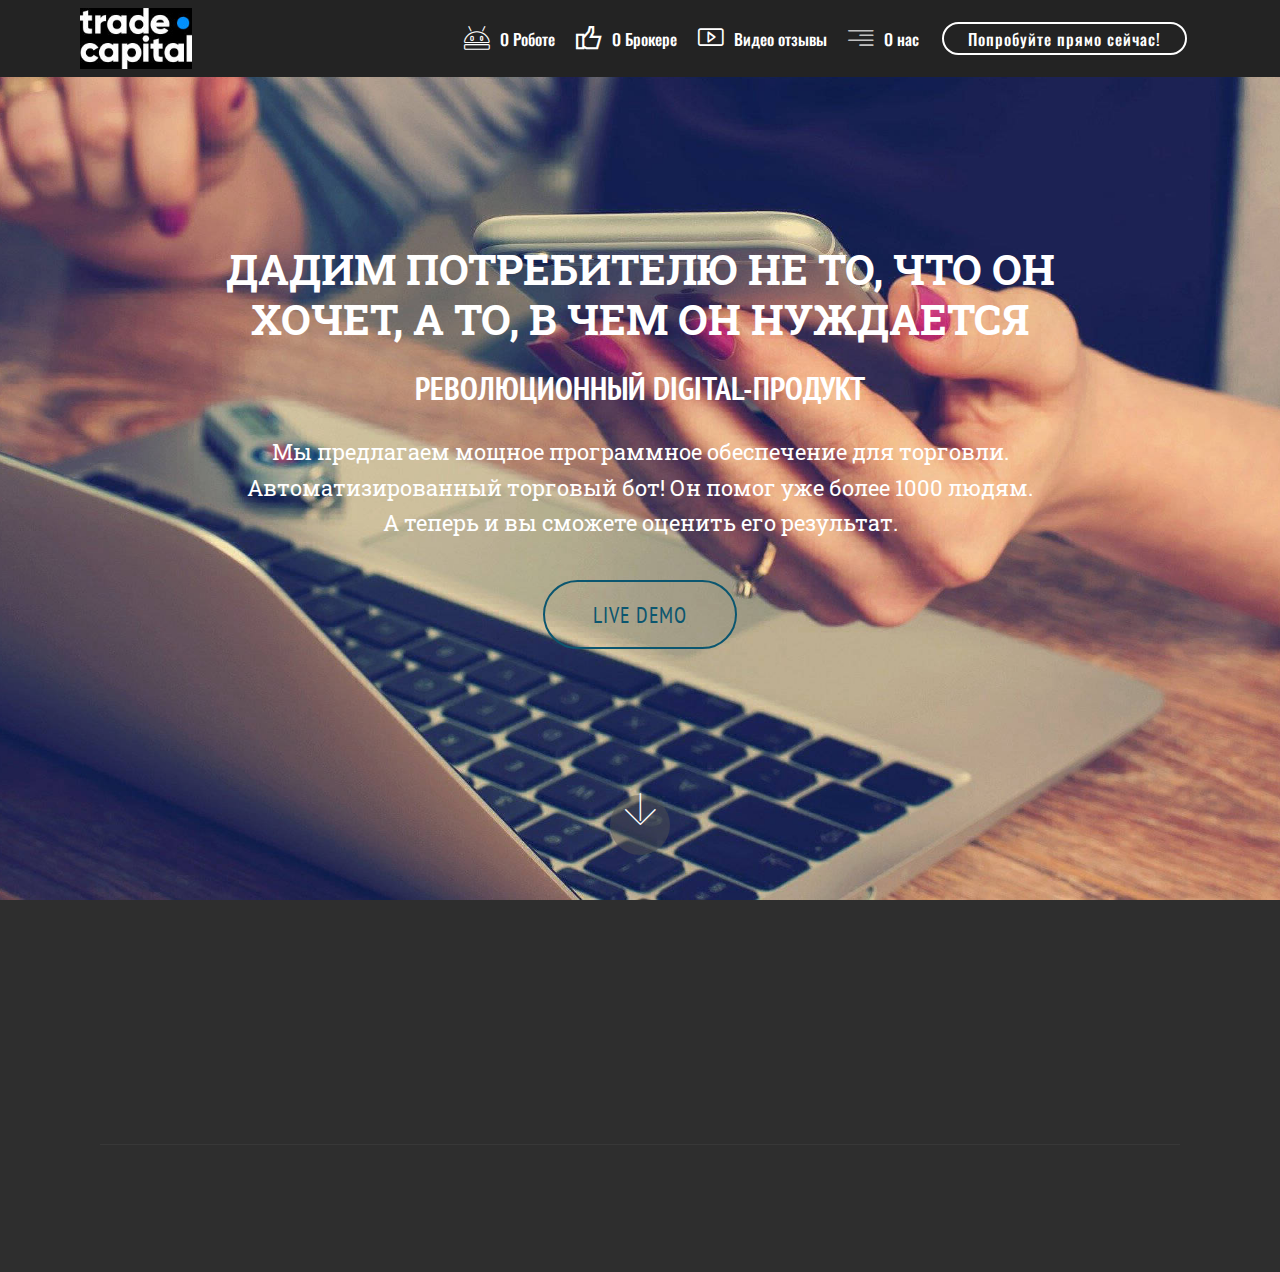
==== commit 411a0582: "create github pages" ====
--- a/index.html
+++ b/index.html
@@ -63,7 +63,7 @@
     </nav>
 </section>
 
-<section class="engine"><a href="https://mobirise.info/k">develop your own website</a></section><section class="cid-qTkA127IK8 mbr-fullscreen" id="header2-1">
+<section class="engine"><a href="https://mobirise.info/p">website templates free download</a></section><section class="cid-qTkA127IK8 mbr-fullscreen" id="header2-1">
 
     
 
--- a/assets/mobirise/css/mbr-additional.css
+++ b/assets/mobirise/css/mbr-additional.css
@@ -130,8 +130,8 @@
 }
 .btn-secondary,
 .btn-secondary:active {
-  background-color: #ff0000 !important;
-  border-color: #ff0000 !important;
+  background-color: #149dcc !important;
+  border-color: #149dcc !important;
   color: #ffffff !important;
 }
 .btn-secondary:hover,
@@ -139,14 +139,14 @@
 .btn-secondary.focus,
 .btn-secondary.active {
   color: #ffffff !important;
-  background-color: #b30000 !important;
-  border-color: #b30000 !important;
+  background-color: #0d6786 !important;
+  border-color: #0d6786 !important;
 }
 .btn-secondary.disabled,
 .btn-secondary:disabled {
   color: #ffffff !important;
-  background-color: #b30000 !important;
-  border-color: #b30000 !important;
+  background-color: #0d6786 !important;
+  border-color: #0d6786 !important;
 }
 .btn-info,
 .btn-info:active {
@@ -294,22 +294,22 @@
 .btn-secondary-outline,
 .btn-secondary-outline:active {
   background: none;
-  border-color: #990000;
-  color: #990000;
+  border-color: #0b566f;
+  color: #0b566f;
 }
 .btn-secondary-outline:hover,
 .btn-secondary-outline:focus,
 .btn-secondary-outline.focus,
 .btn-secondary-outline.active {
   color: #ffffff;
-  background-color: #ff0000;
-  border-color: #ff0000;
+  background-color: #149dcc;
+  border-color: #149dcc;
 }
 .btn-secondary-outline.disabled,
 .btn-secondary-outline:disabled {
   color: #ffffff !important;
-  background-color: #ff0000 !important;
-  border-color: #ff0000 !important;
+  background-color: #149dcc !important;
+  border-color: #149dcc !important;
 }
 .btn-info-outline,
 .btn-info-outline:active {
@@ -429,7 +429,7 @@
   color: #ffffff !important;
 }
 .text-secondary {
-  color: #ff0000 !important;
+  color: #149dcc !important;
 }
 .text-success {
   color: #f7ed4a !important;
@@ -455,7 +455,7 @@
 }
 a.text-secondary:hover,
 a.text-secondary:focus {
-  color: #990000 !important;
+  color: #0b566f !important;
 }
 a.text-success:hover,
 a.text-success:focus {
@@ -684,7 +684,7 @@
 .xdsoft_datetimepicker .xdsoft_calendar td:hover,
 .xdsoft_datetimepicker .xdsoft_timepicker .xdsoft_time_box > div > div:hover {
   color: #ffffff !important;
-  background: #ff0000 !important;
+  background: #149dcc !important;
   box-shadow: none !important;
 }
 .lazy-bg {
@@ -2741,29 +2741,10 @@
   text-align: left;
   color: #ffffff;
 }
-.cid-s4v16SM4BX {
-  padding-top: 15px;
-  padding-bottom: 15px;
-  background-color: #232323;
-}
-.cid-s4v16SM4BX .line {
-  background-color: #232323;
-  color: #232323;
-  align: center;
-  height: 2px;
-  margin: 0 auto;
-}
-.cid-s4v16SM4BX .section-text {
-  padding: 2rem 0;
-  color: #232323;
-}
-.cid-s4v16SM4BX .inner-container {
-  margin: 0 auto;
-}
-@media (max-width: 768px) {
-  .cid-s4v16SM4BX .inner-container {
-    width: 100% !important;
-  }
+.cid-s53A0Q2gso {
+  padding-top: 0px;
+  padding-bottom: 0px;
+  background-color: #2e2e2e;
 }
 .cid-s4PKHOfmG8 {
   padding-top: 15px;
@@ -3224,6 +3205,26 @@
     width: 100% !important;
   }
 }
+.cid-s4VuNRfgD3 {
+  background: #ffffff;
+}
+.cid-s4VuNRfgD3 .video-block {
+  margin: auto;
+  width: 100% !important;
+}
+@media (max-width: 768px) {
+  .cid-s4VuNRfgD3 .video-block {
+    width: 100% !important;
+  }
+}
+.cid-s4VoidRPuU {
+  padding-top: 0px;
+  padding-bottom: 0px;
+  background-color: #2e2e2e;
+}
+.cid-s4VoidRPuU .media-container-row .mbr-text {
+  color: #ffffff;
+}
 .cid-s4uQHjiRHX .navbar {
   padding: .5rem 0;
   background: #232323;
@@ -3757,6 +3758,14 @@
     padding-bottom: 2rem;
   }
 }
+.cid-s4VoEKWFHw {
+  padding-top: 0px;
+  padding-bottom: 0px;
+  background-color: #2e2e2e;
+}
+.cid-s4VoEKWFHw .media-container-row .mbr-text {
+  color: #ffffff;
+}
 .cid-s4uQHjiRHX .navbar {
   padding: .5rem 0;
   background: #232323;
@@ -4239,3 +4248,11 @@
 .cid-s4UDAhmV6C .mbr-crt-title {
   text-align: center;
 }
+.cid-s4VnIPi41K {
+  padding-top: 0px;
+  padding-bottom: 0px;
+  background-color: #2e2e2e;
+}
+.cid-s4VnIPi41K .media-container-row .mbr-text {
+  color: #ffffff;
+}
--- a/assets/mobirise/css/mbr-additional.css
+++ b/assets/mobirise/css/mbr-additional.css
@@ -130,8 +130,8 @@
 }
 .btn-secondary,
 .btn-secondary:active {
-  background-color: #ff0000 !important;
-  border-color: #ff0000 !important;
+  background-color: #149dcc !important;
+  border-color: #149dcc !important;
   color: #ffffff !important;
 }
 .btn-secondary:hover,
@@ -139,14 +139,14 @@
 .btn-secondary.focus,
 .btn-secondary.active {
   color: #ffffff !important;
-  background-color: #b30000 !important;
-  border-color: #b30000 !important;
+  background-color: #0d6786 !important;
+  border-color: #0d6786 !important;
 }
 .btn-secondary.disabled,
 .btn-secondary:disabled {
   color: #ffffff !important;
-  background-color: #b30000 !important;
-  border-color: #b30000 !important;
+  background-color: #0d6786 !important;
+  border-color: #0d6786 !important;
 }
 .btn-info,
 .btn-info:active {
@@ -294,22 +294,22 @@
 .btn-secondary-outline,
 .btn-secondary-outline:active {
   background: none;
-  border-color: #990000;
-  color: #990000;
+  border-color: #0b566f;
+  color: #0b566f;
 }
 .btn-secondary-outline:hover,
 .btn-secondary-outline:focus,
 .btn-secondary-outline.focus,
 .btn-secondary-outline.active {
   color: #ffffff;
-  background-color: #ff0000;
-  border-color: #ff0000;
+  background-color: #149dcc;
+  border-color: #149dcc;
 }
 .btn-secondary-outline.disabled,
 .btn-secondary-outline:disabled {
   color: #ffffff !important;
-  background-color: #ff0000 !important;
-  border-color: #ff0000 !important;
+  background-color: #149dcc !important;
+  border-color: #149dcc !important;
 }
 .btn-info-outline,
 .btn-info-outline:active {
@@ -429,7 +429,7 @@
   color: #ffffff !important;
 }
 .text-secondary {
-  color: #ff0000 !important;
+  color: #149dcc !important;
 }
 .text-success {
   color: #f7ed4a !important;
@@ -455,7 +455,7 @@
 }
 a.text-secondary:hover,
 a.text-secondary:focus {
-  color: #990000 !important;
+  color: #0b566f !important;
 }
 a.text-success:hover,
 a.text-success:focus {
@@ -684,7 +684,7 @@
 .xdsoft_datetimepicker .xdsoft_calendar td:hover,
 .xdsoft_datetimepicker .xdsoft_timepicker .xdsoft_time_box > div > div:hover {
   color: #ffffff !important;
-  background: #ff0000 !important;
+  background: #149dcc !important;
   box-shadow: none !important;
 }
 .lazy-bg {
@@ -2741,29 +2741,10 @@
   text-align: left;
   color: #ffffff;
 }
-.cid-s4v16SM4BX {
-  padding-top: 15px;
-  padding-bottom: 15px;
-  background-color: #232323;
-}
-.cid-s4v16SM4BX .line {
-  background-color: #232323;
-  color: #232323;
-  align: center;
-  height: 2px;
-  margin: 0 auto;
-}
-.cid-s4v16SM4BX .section-text {
-  padding: 2rem 0;
-  color: #232323;
-}
-.cid-s4v16SM4BX .inner-container {
-  margin: 0 auto;
-}
-@media (max-width: 768px) {
-  .cid-s4v16SM4BX .inner-container {
-    width: 100% !important;
-  }
+.cid-s53A0Q2gso {
+  padding-top: 0px;
+  padding-bottom: 0px;
+  background-color: #2e2e2e;
 }
 .cid-s4PKHOfmG8 {
   padding-top: 15px;
@@ -3224,6 +3205,26 @@
     width: 100% !important;
   }
 }
+.cid-s4VuNRfgD3 {
+  background: #ffffff;
+}
+.cid-s4VuNRfgD3 .video-block {
+  margin: auto;
+  width: 100% !important;
+}
+@media (max-width: 768px) {
+  .cid-s4VuNRfgD3 .video-block {
+    width: 100% !important;
+  }
+}
+.cid-s4VoidRPuU {
+  padding-top: 0px;
+  padding-bottom: 0px;
+  background-color: #2e2e2e;
+}
+.cid-s4VoidRPuU .media-container-row .mbr-text {
+  color: #ffffff;
+}
 .cid-s4uQHjiRHX .navbar {
   padding: .5rem 0;
   background: #232323;
@@ -3757,6 +3758,14 @@
     padding-bottom: 2rem;
   }
 }
+.cid-s4VoEKWFHw {
+  padding-top: 0px;
+  padding-bottom: 0px;
+  background-color: #2e2e2e;
+}
+.cid-s4VoEKWFHw .media-container-row .mbr-text {
+  color: #ffffff;
+}
 .cid-s4uQHjiRHX .navbar {
   padding: .5rem 0;
   background: #232323;
@@ -4239,3 +4248,11 @@
 .cid-s4UDAhmV6C .mbr-crt-title {
   text-align: center;
 }
+.cid-s4VnIPi41K {
+  padding-top: 0px;
+  padding-bottom: 0px;
+  background-color: #2e2e2e;
+}
+.cid-s4VnIPi41K .media-container-row .mbr-text {
+  color: #ffffff;
+}
